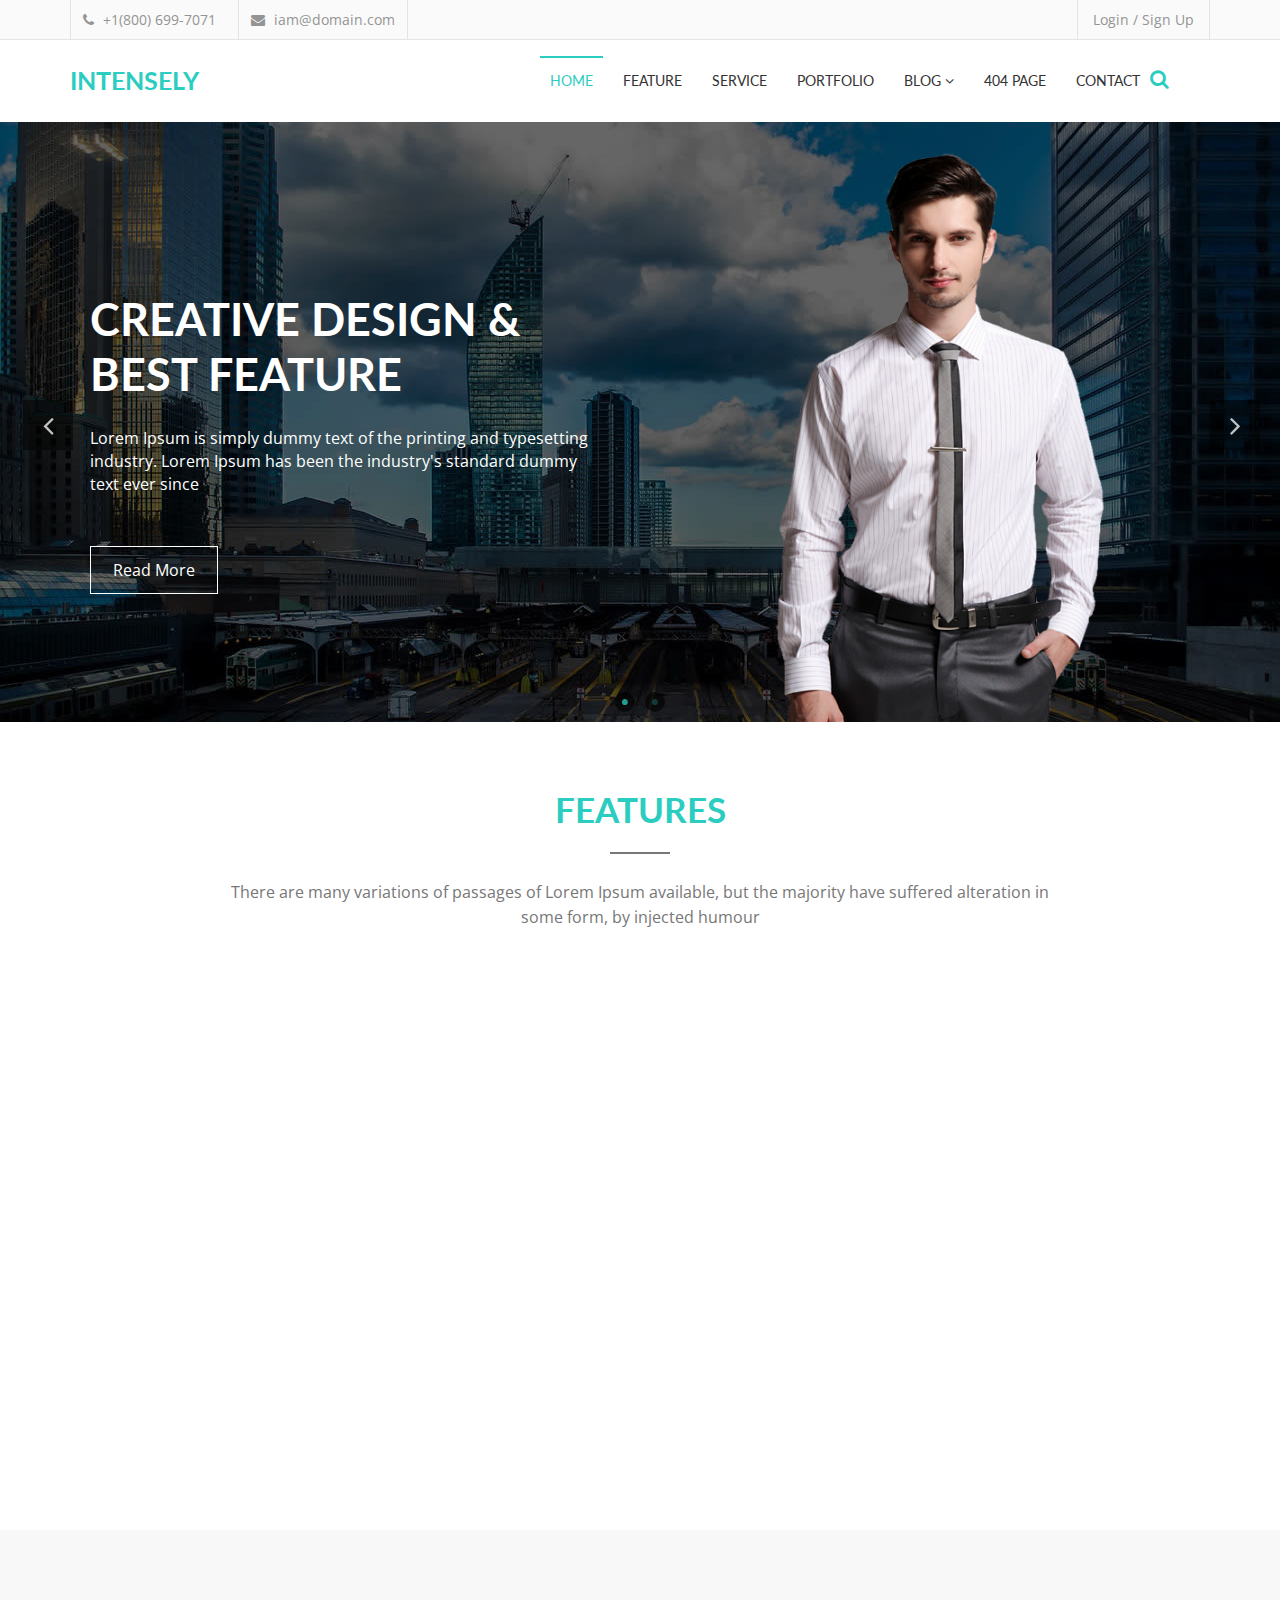
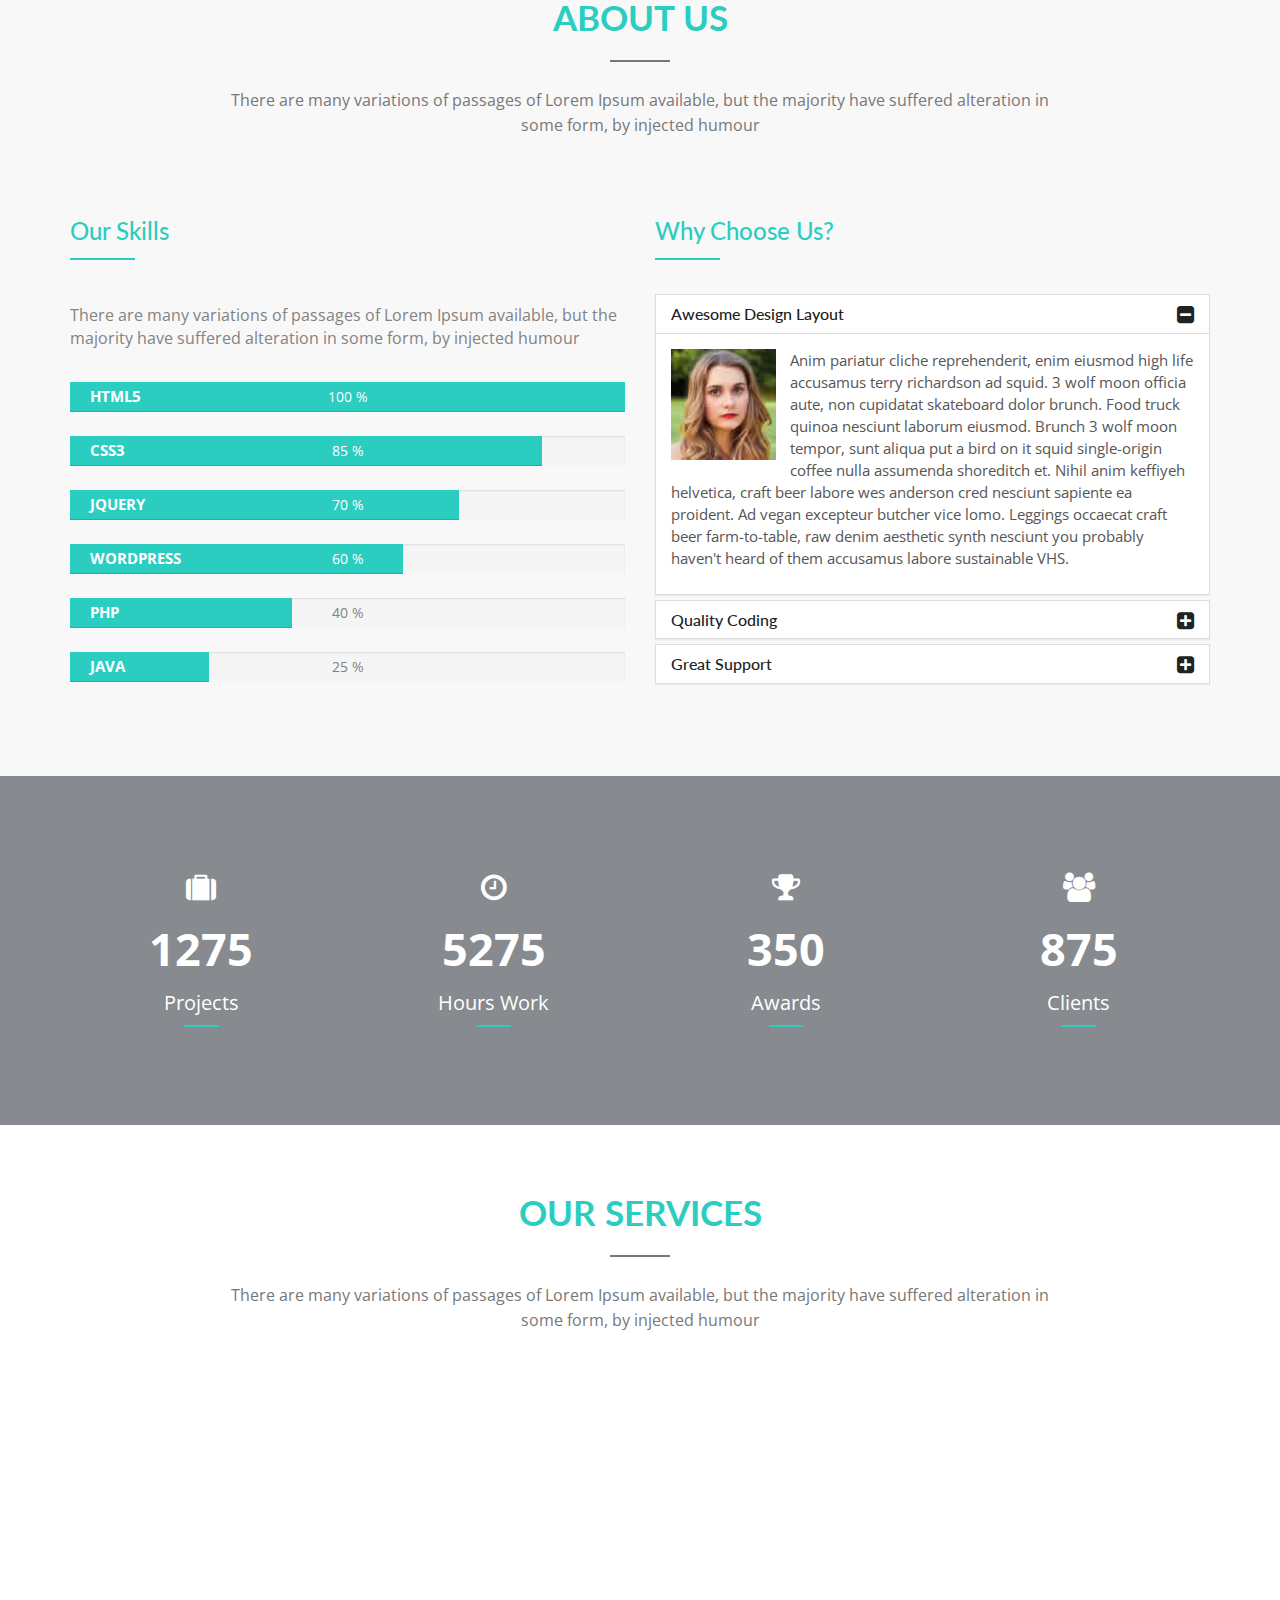
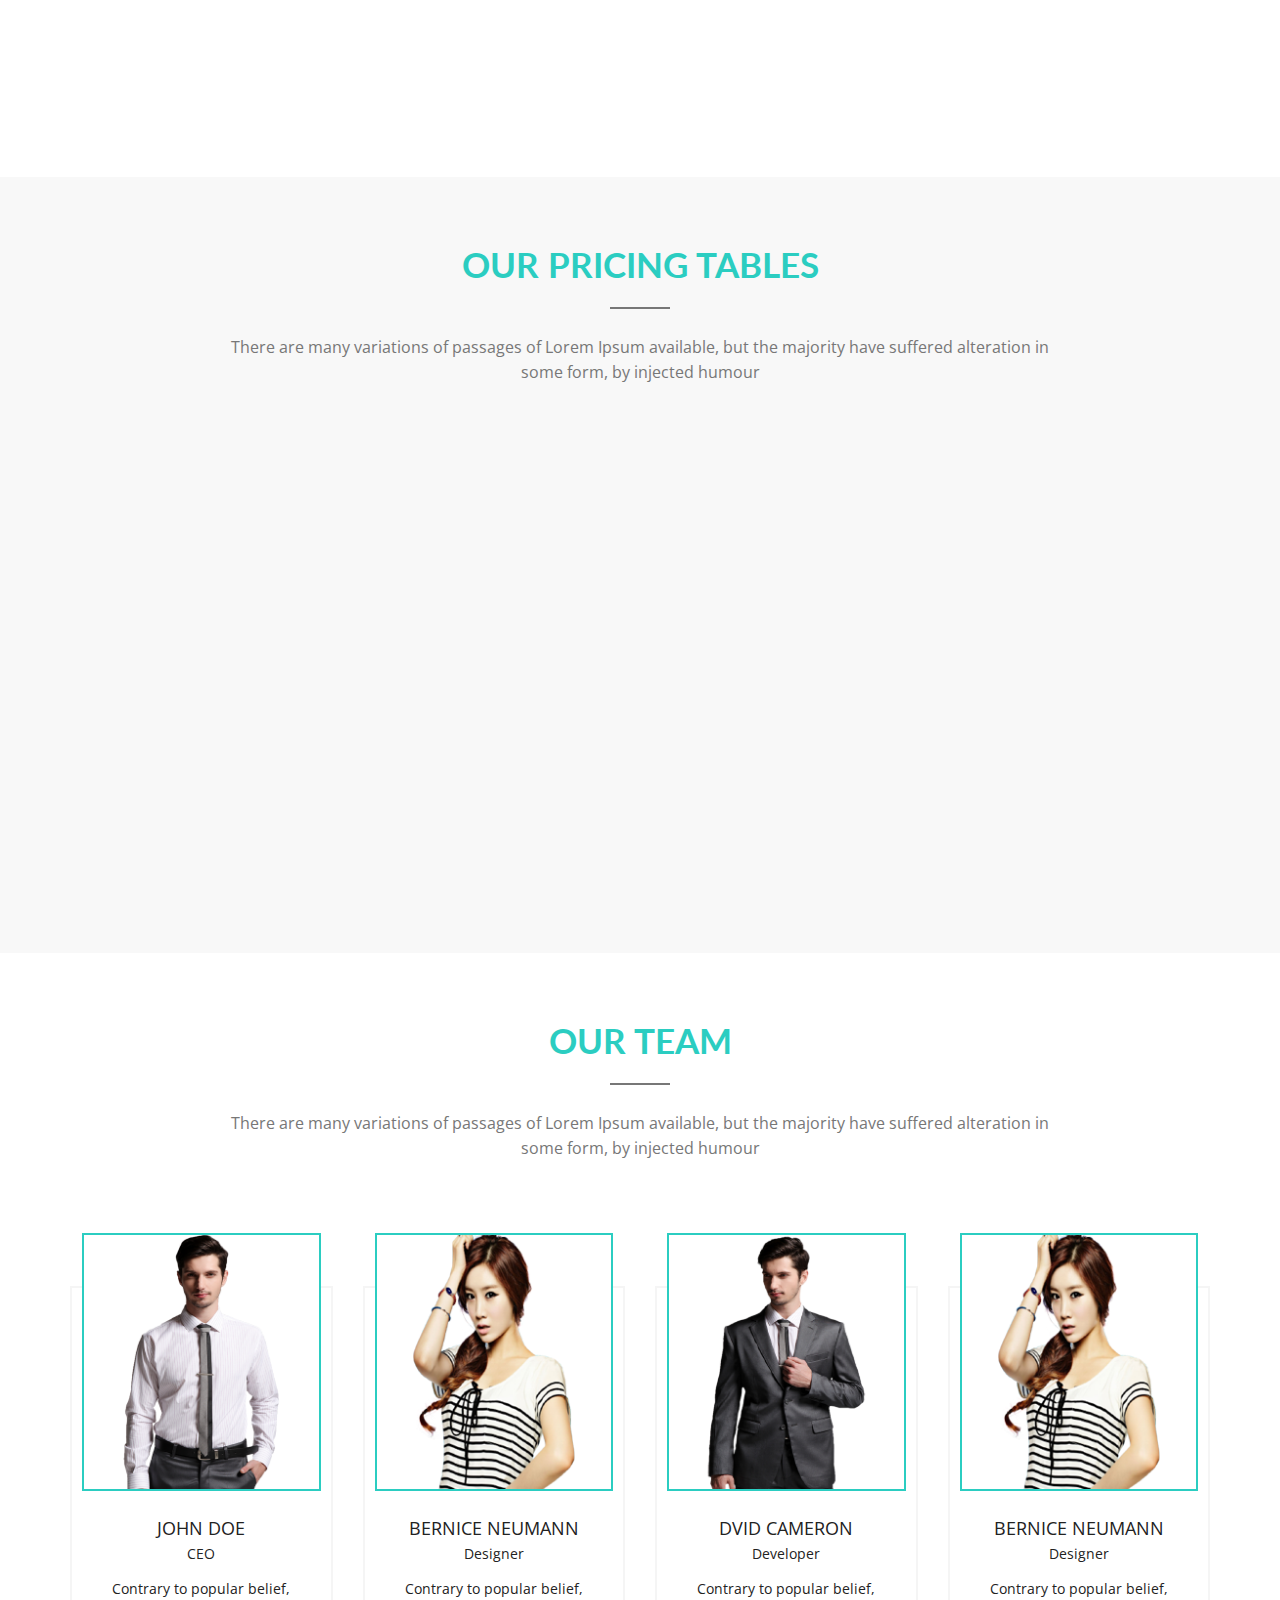
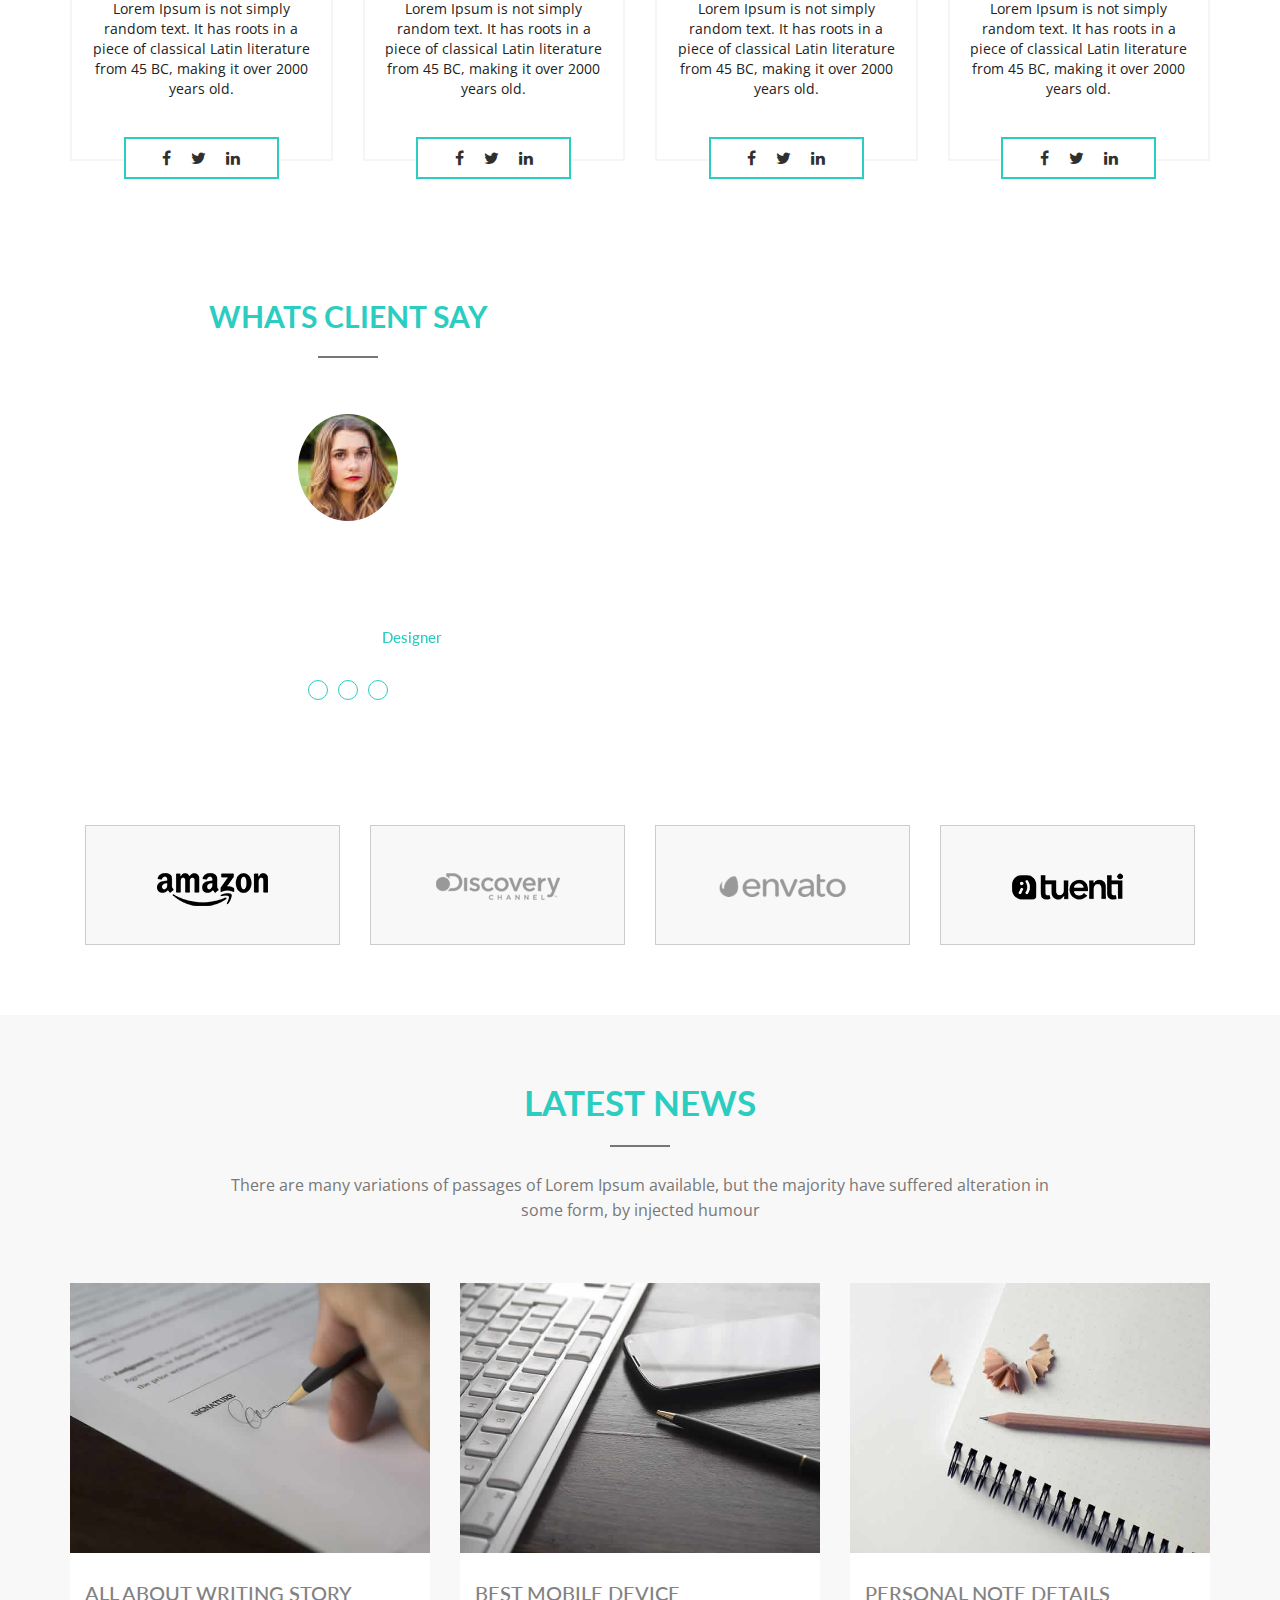
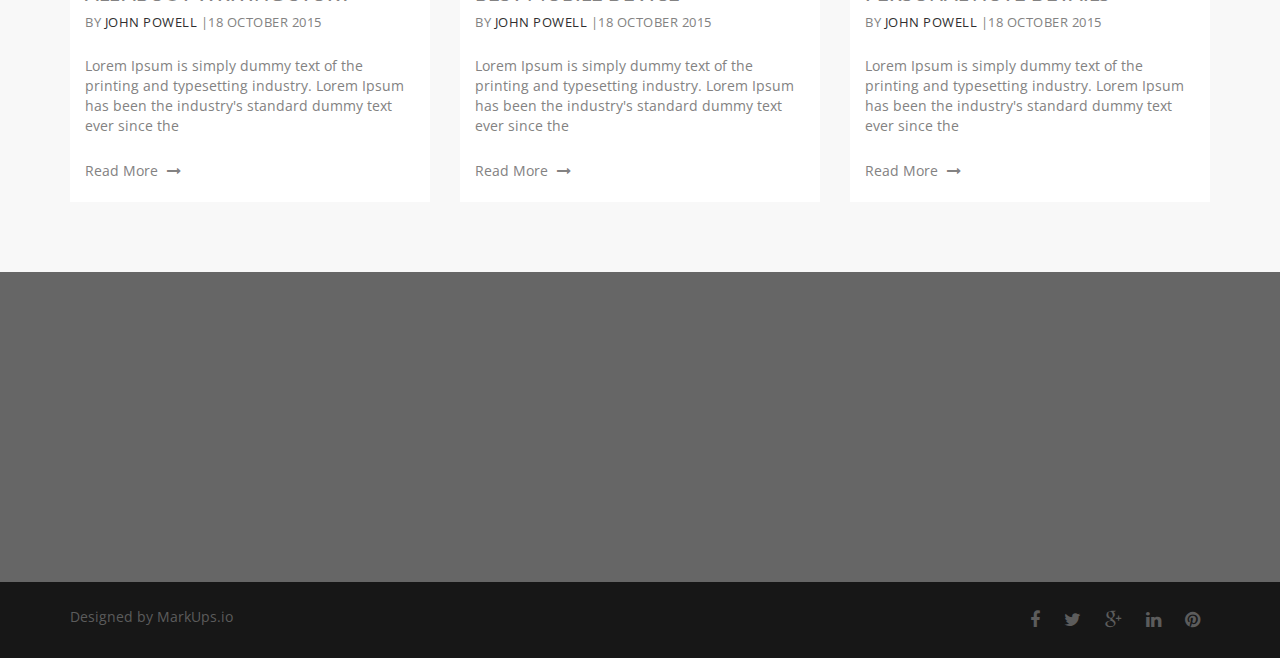
==== index.html @ a1b6e89f "Add files via upload" ====
<!DOCTYPE html>
<html lang="en">
  <head>
    <meta charset="utf-8">
    <meta http-equiv="X-UA-Compatible" content="IE=edge">
    <meta name="viewport" content="width=device-width, initial-scale=1">
    <!-- The above 3 meta tags *must* come first in the head; any other head content must come *after* these tags -->
    <title>Intensely : Home</title>
    <!-- Favicon -->
    <link rel="shortcut icon" type="image/icon" href="assets/images/favicon.ico"/>
    <!-- Font Awesome -->
    <link href="assets/css/font-awesome.css" rel="stylesheet">
    <!-- Bootstrap -->
    <link href="assets/css/bootstrap.css" rel="stylesheet">    
    <!-- Slick slider -->
    <link rel="stylesheet" type="text/css" href="assets/css/slick.css"/> 
    <!-- Fancybox slider -->
    <link rel="stylesheet" href="assets/css/jquery.fancybox.css" type="text/css" media="screen" /> 
    <!-- Animate css -->
    <link rel="stylesheet" type="text/css" href="assets/css/animate.css"/> 
    <!-- Progress bar  -->
    <link rel="stylesheet" type="text/css" href="assets/css/bootstrap-progressbar-3.3.4.css"/> 
     <!-- Theme color -->
    <link id="switcher" href="assets/css/theme-color/default-theme.css" rel="stylesheet">

    <!-- Main Style -->
    <link href="style.css" rel="stylesheet">

    <!-- Fonts -->

    <!-- Open Sans for body font -->
    <link href='https://fonts.googleapis.com/css?family=Open+Sans' rel='stylesheet' type='text/css'>
    <!-- Lato for Title -->
    <link href='https://fonts.googleapis.com/css?family=Lato' rel='stylesheet' type='text/css'>    
    
    <!-- HTML5 shim and Respond.js for IE8 support of HTML5 elements and media queries -->
    <!-- WARNING: Respond.js doesn't work if you view the page via file:// -->
    <!--[if lt IE 9]>
      <script src="https://oss.maxcdn.com/html5shiv/3.7.2/html5shiv.min.js"></script>
      <script src="https://oss.maxcdn.com/respond/1.4.2/respond.min.js"></script>
    <![endif]-->
  </head>
  <body>
  
  <!-- BEGAIN PRELOADER -->
  <div id="preloader">
    <div id="status">&nbsp;</div>
  </div>
  <!-- END PRELOADER -->

  <!-- SCROLL TOP BUTTON -->
  <a class="scrollToTop" href="#"><i class="fa fa-angle-up"></i></a>
  <!-- END SCROLL TOP BUTTON -->

  <!-- Start header -->
  <header id="header">
    <!-- header top search -->
    <div class="header-top">
      <div class="container">
        <form action="">
          <div id="search">
          <input type="text" placeholder="Type your search keyword here and hit Enter..." name="s" id="m_search" style="display: inline-block;">
          <button type="submit">
            <i class="fa fa-search"></i>
          </button>
        </div>
        </form>
      </div>
    </div>
    <!-- header bottom -->
    <div class="header-bottom">
      <div class="container">
        <div class="row">
          <div class="col-md-6 col-sm-6 col-xs-6">
            <div class="header-contact">
              <ul>
                <li>
                  <div class="phone">
                    <i class="fa fa-phone"></i>
                    +1(800) 699-7071
                  </div>
                </li>
                <li>
                  <div class="mail">
                    <i class="fa fa-envelope"></i>
                    iam@domain.com
                  </div>
                </li>
              </ul>
            </div>
          </div>
          <div class="col-md-6 col-sm-6 col-xs-6">
            <div class="header-login">
              <a class="login modal-form" data-target="#login-form" data-toggle="modal" href="#">Login / Sign Up</a>
            </div>
          </div>
        </div>
      </div>
    </div>
  </header>
  <!-- End header -->
  
  <!-- Start login modal window -->
  <div aria-hidden="false" role="dialog" tabindex="-1" id="login-form" class="modal leread-modal fade in">
    <div class="modal-dialog">
      <!-- Start login section -->
      <div id="login-content" class="modal-content">
        <div class="modal-header">
          <button aria-label="Close" data-dismiss="modal" class="close" type="button"><span aria-hidden="true">×</span></button>
          <h4 class="modal-title"><i class="fa fa-unlock-alt"></i>Login</h4>
        </div>
        <div class="modal-body">
          <form>
            <div class="form-group">
              <input type="text" placeholder="User name" class="form-control">
            </div>
            <div class="form-group">
              <input type="password" placeholder="Password" class="form-control">
            </div>
             <div class="loginbox">
              <label><input type="checkbox"><span>Remember me</span></label>
              <button class="btn signin-btn" type="button">SIGN IN</button>
            </div>                    
          </form>
        </div>
        <div class="modal-footer footer-box">
          <a href="#">Forgot password ?</a>
          <span>No account ? <a id="signup-btn" href="#">Sign Up.</a></span>            
        </div>
      </div>
      <!-- Start signup section -->
      <div id="signup-content" class="modal-content">
        <div class="modal-header">
          <button aria-label="Close" data-dismiss="modal" class="close" type="button"><span aria-hidden="true">×</span></button>
          <h4 class="modal-title"><i class="fa fa-lock"></i>Sign Up</h4>
        </div>
        <div class="modal-body">
          <form>
            <div class="form-group">
              <input placeholder="Name" class="form-control">
            </div>
            <div class="form-group">
              <input placeholder="Username" class="form-control">
            </div>
            <div class="form-group">
              <input placeholder="Email" class="form-control">
            </div>
            <div class="form-group">
              <input type="password" placeholder="Password" class="form-control">
            </div>
            <div class="signupbox">
              <span>Already got account? <a id="login-btn" href="#">Sign In.</a></span>
            </div>
            <div class="loginbox">
              <label><input type="checkbox"><span>Remember me</span><i class="fa"></i></label>
              <button class="btn signin-btn" type="button">SIGN UP</button>
            </div>
          </form>
        </div>
      </div>
    </div>
  </div>
  <!-- End login modal window -->

  <!-- BEGIN MENU -->
  <section id="menu-area">      
    <nav class="navbar navbar-default" role="navigation">  
      <div class="container">
        <div class="navbar-header">
          <!-- FOR MOBILE VIEW COLLAPSED BUTTON -->
          <button type="button" class="navbar-toggle collapsed" data-toggle="collapse" data-target="#navbar" aria-expanded="false" aria-controls="navbar">
            <span class="sr-only">Toggle navigation</span>
            <span class="icon-bar"></span>
            <span class="icon-bar"></span>
            <span class="icon-bar"></span>
          </button>
          <!-- LOGO -->              
          <!-- TEXT BASED LOGO -->
          <a class="navbar-brand" href="index.html">Intensely</a>              
          <!-- IMG BASED LOGO  -->
           <!-- <a class="navbar-brand" href="index.html"><img src="assets/images/logo.png" alt="logo"></a> -->
        </div>
        <div id="navbar" class="navbar-collapse collapse">
          <ul id="top-menu" class="nav navbar-nav navbar-right main-nav">
            <li class="active"><a href="index.html">Home</a></li>
            <li><a href="feature.html">Feature</a></li>
            <li><a href="service.html">Service</a></li>
            <li><a href="portfolio.html">Portfolio</a></li>
            <li class="dropdown">
              <a href="#" class="dropdown-toggle" data-toggle="dropdown">Blog <span class="fa fa-angle-down"></span></a>
              <ul class="dropdown-menu" role="menu">
                <li><a href="blog-archive.html">Blog Archive</a></li>                
                <li><a href="blog-single-with-left-sidebar.html">Blog Single with Left Sidebar</a></li>
                <li><a href="blog-single-with-right-sidebar.html">Blog Single with Right Sidebar</a></li>
                <li><a href="blog-single-with-out-sidebar.html">Blog Single with out Sidebar</a></li>           
              </ul>
            </li>
            <li><a href="404.html">404 Page</a></li>               
            <li><a href="contact.html">Contact</a></li>
          </ul>                     
        </div><!--/.nav-collapse -->
        <a href="#" id="search-icon">
          <i class="fa fa-search">            
          </i>
        </a>
      </div>     
    </nav>
  </section>
  <!-- END MENU --> 

  <!-- Start slider -->
  <section id="slider">
    <div class="main-slider">
      <div class="single-slide">
        <img src="assets/images/slider-1.jpg" alt="img">
        <div class="slide-content">
          <div class="container">
            <div class="row">
              <div class="col-md-6 col-sm-6">
                <div class="slide-article">
                  <h1 class="wow fadeInUp" data-wow-duration="0.5s" data-wow-delay="0.5s">Creative Design & Best Feature</h1>
                  <p class="wow fadeInUp" data-wow-duration="0.5s" data-wow-delay="0.75s">Lorem Ipsum is simply dummy text of the printing and typesetting industry. Lorem Ipsum has been the industry's standard dummy text ever since</p>
                  <a class="read-more-btn wow fadeInUp" data-wow-duration="1s" data-wow-delay="1s" href="#">Read More</a>
                </div>
              </div>
              <div class="col-md-6 col-sm-6">
                <div class="slider-img wow fadeInUp">
                  <img src="assets/images/person1.png" alt="business man">
                </div>
              </div>
            </div>
          </div>
        </div>
      </div>
      <div class="single-slide">
        <img src="assets/images/slider-3.jpg" alt="img">
        <div class="slide-content">
          <div class="container">
            <div class="row">
              <div class="col-md-6 col-sm-6">
                <div class="slide-article">
                  <h1 class="wow fadeInUp" data-wow-duration="0.5s" data-wow-delay="0.5s">We are Best Team & Support you always</h1>
                  <p class="wow fadeInUp" data-wow-duration="0.5s" data-wow-delay="0.75s">Lorem Ipsum is simply dummy text of the printing and typesetting industry. Lorem Ipsum has been the industry's standard dummy text ever since</p>
                  <a class="read-more-btn wow fadeInUp" data-wow-duration="1s" data-wow-delay="1s" href="#">Read More</a>
                </div>
              </div>
              <div class="col-md-6 col-sm-6">
                <div class="slider-img wow fadeInUp">
                  <img src="assets/images/person2.png" alt="business man">
                </div>
              </div>
            </div>
          </div>
        </div>
      </div>          
    </div>
  </section>
  <!-- End slider -->

  <!-- Start Feature -->
  <section id="feature">
    <div class="container">
      <div class="row">
        <div class="col-md-12">
          <div class="title-area">
            <h2 class="title">Features</h2>
            <span class="line"></span>
            <p>There are many variations of passages of Lorem Ipsum available, but the majority have suffered alteration in some form, by injected humour</p>
          </div>
        </div>
        <div class="col-md-12">
          <div class="feature-content">
            <div class="row">
              <div class="col-md-4 col-sm-6">
                <div class="single-feature wow zoomIn">
                  <i class="fa fa-leaf feature-icon"></i>
                  <h4 class="feat-title">Creative Design</h4>
                  <p>There are many variations of passages of Lorem Ipsum available, but the majority have suffered alteration in some form, by injected humour, or randomised words which don't look even slightly believable.</p>
                </div>
              </div>
              <div class="col-md-4 col-sm-6">
                <div class="single-feature wow zoomIn">
                  <i class="fa fa-mobile feature-icon"></i>
                  <h4 class="feat-title">Responsive Layouts</h4>
                  <p>There are many variations of passages of Lorem Ipsum available, but the majority have suffered alteration in some form, by injected humour, or randomised words which don't look even slightly believable.</p>
                </div>
              </div>
              <div class="col-md-4 col-sm-6">
                <div class="single-feature wow zoomIn">
                  <i class="fa fa-thumbs-o-up feature-icon"></i>
                  <h4 class="feat-title">Great Features</h4>
                  <p>There are many variations of passages of Lorem Ipsum available, but the majority have suffered alteration in some form, by injected humour, or randomised words which don't look even slightly believable.</p>
                </div>
              </div>
              <div class="col-md-4 col-sm-6">
                <div class="single-feature wow zoomIn">
                  <i class="fa fa-gears feature-icon"></i>
                  <h4 class="feat-title">Multiple Options</h4>
                  <p>There are many variations of passages of Lorem Ipsum available, but the majority have suffered alteration in some form, by injected humour, or randomised words which don't look even slightly believable.</p>
                </div>
              </div>
              <div class="col-md-4 col-sm-6">
                <div class="single-feature wow zoomIn">
                  <i class="fa fa-code feature-icon"></i>
                  <h4 class="feat-title">Quality Code</h4>
                  <p>There are many variations of passages of Lorem Ipsum available, but the majority have suffered alteration in some form, by injected humour, or randomised words which don't look even slightly believable.</p>
                </div>
              </div>
              <div class="col-md-4 col-sm-6">
                <div class="single-feature wow zoomIn">
                  <i class="fa fa-smile-o feature-icon"></i>
                  <h4 class="feat-title">Awesome Support</h4>
                  <p>There are many variations of passages of Lorem Ipsum available, but the majority have suffered alteration in some form, by injected humour, or randomised words which don't look even slightly believable.</p>
                </div>
              </div>
            </div>
          </div>
        </div>
      </div>
    </div>
  </section>
  <!-- End Feature -->

  <!-- Start about  -->
  <section id="about">
    <div class="container">
      <div class="row">
        <div class="col-md-12">
          <div class="title-area">
            <h2 class="title">About us</h2>
            <span class="line"></span>
            <p>There are many variations of passages of Lorem Ipsum available, but the majority have suffered alteration in some form, by injected humour</p>
          </div>
        </div>
        <div class="col-md-12">
          <div class="about-content">
            <div class="row">
              <div class="col-md-6">
                <div class="our-skill">
                  <h3>Our Skills</h3>                  
                  <div class="our-skill-content">
                  <p>There are many variations of passages of Lorem Ipsum available, but the majority have suffered alteration in some form, by injected humour</p>
                    <div class="progress">
                      <div class="progress-bar six-sec-ease-in-out" role="progressbar" data-transitiongoal="100">
                        <span class="progress-title">Html5</span>
                      </div>
                  </div>
                  <div class="progress">
                      <div class="progress-bar six-sec-ease-in-out" role="progressbar" data-transitiongoal="85">
                        <span class="progress-title">Css3</span>
                      </div>
                  </div>
                  <div class="progress">
                      <div class="progress-bar six-sec-ease-in-out" role="progressbar" data-transitiongoal="70">
                        <span class="progress-title">JQuery</span>
                      </div>
                  </div>
                  <div class="progress">
                      <div class="progress-bar six-sec-ease-in-out" role="progressbar" data-transitiongoal="60">
                        <span class="progress-title">wordPress</span>
                      </div>
                  </div>
                  <div class="progress">
                      <div class="progress-bar six-sec-ease-in-out" role="progressbar" data-transitiongoal="40">
                        <span class="progress-title">Php</span>
                      </div>
                  </div>
                   <div class="progress">
                      <div class="progress-bar six-sec-ease-in-out" role="progressbar" data-transitiongoal="25">
                        <span class="progress-title">Java</span>
                      </div>
                  </div>
                  </div>                  
                </div>
              </div>
              <div class="col-md-6">
                <div class="why-choose-us">
                  <h3>Why Choose Us?</h3>
                  <div class="panel-group why-choose-group" id="accordion">
                    <div class="panel panel-default">
                      <div class="panel-heading">
                        <h4 class="panel-title">
                          <a data-toggle="collapse" data-parent="#accordion" href="#collapseOne">
                            Awesome Design Layout <span class="fa fa-minus-square"></span>
                          </a>
                        </h4>
                      </div>
                      <div id="collapseOne" class="panel-collapse collapse in">
                        <div class="panel-body">
                        <img class="why-choose-img" src="assets/images/testi1.jpg" alt="img">
                         <p> Anim pariatur cliche reprehenderit, enim eiusmod high life accusamus terry richardson ad squid. 3 wolf moon officia aute, non cupidatat skateboard dolor brunch. Food truck quinoa nesciunt laborum eiusmod. Brunch 3 wolf moon tempor, sunt aliqua put a bird on it squid single-origin coffee nulla assumenda shoreditch et. Nihil anim keffiyeh helvetica, craft beer labore wes anderson cred nesciunt sapiente ea proident. Ad vegan excepteur butcher vice lomo. Leggings occaecat craft beer farm-to-table, raw denim aesthetic synth nesciunt you probably haven't heard of them accusamus labore sustainable VHS.</p>
                        </div>
                      </div>
                    </div>
                    <div class="panel panel-default ">
                      <div class="panel-heading">
                        <h4 class="panel-title">
                          <a data-toggle="collapse" data-parent="#accordion" href="#collapseTwo">
                            Quality Coding <span class="fa fa-plus-square"></span>
                          </a>
                        </h4>
                      </div>
                      <div id="collapseTwo" class="panel-collapse collapse">
                        <div class="panel-body">
                         <p>Anim pariatur cliche reprehenderit, enim eiusmod high life accusamus terry richardson ad squid. 3 wolf moon officia aute, non cupidatat skateboard dolor brunch. Food truck quinoa nesciunt laborum eiusmod. Brunch 3 wolf moon tempor, sunt aliqua put a bird on it squid single-origin coffee nulla assumenda shoreditch et. Nihil anim keffiyeh helvetica, craft beer labore wes anderson cred nesciunt sapiente ea proident. Ad vegan excepteur butcher vice lomo. Leggings occaecat craft beer farm-to-table, raw denim aesthetic synth nesciunt you probably haven't heard of them accusamus labore sustainable VHS.</p>
                        </div>
                      </div>
                    </div>
                    <div class="panel panel-default">
                      <div class="panel-heading">
                        <h4 class="panel-title">
                          <a data-toggle="collapse" data-parent="#accordion" href="#collapseThree">
                            Great Support <span class="fa fa-plus-square"></span>
                          </a>
                        </h4>
                      </div>
                      <div id="collapseThree" class="panel-collapse collapse">
                        <div class="panel-body">
                          <p>Anim pariatur cliche reprehenderit, enim eiusmod high life accusamus terry richardson ad squid. 3 wolf moon officia aute, non cupidatat skateboard dolor brunch. Food truck quinoa nesciunt laborum eiusmod. Brunch 3 wolf moon tempor, sunt aliqua put a bird on it squid single-origin coffee nulla assumenda shoreditch et. Nihil anim keffiyeh helvetica, craft beer labore wes anderson cred nesciunt sapiente ea proident. Ad vegan excepteur butcher vice lomo. Leggings occaecat craft beer farm-to-table, raw denim aesthetic synth nesciunt you probably haven't heard of them accusamus labore sustainable VHS.</p>
                        </div>
                      </div>
                    </div>
                  </div>
                </div>
              </div>              
            </div>
          </div>
        </div>
      </div>
    </div>
  </section>
  <!-- end about -->

  <!-- Start counter -->
  <section id="counter">
    <div class="counter-overlay">
      <div class="container">
        <div class="row">
          <div class="col-md-12">
            <div class="counter-area">
              <div class="row">
                <!-- Start single counter -->
                <div class="col-md-3 col-sm-6">
                  <div class="single-counter">
                    <div class="counter-icon">
                      <i class="fa fa-suitcase"></i>
                    </div>
                    <div class="counter-no counter">
                      1275
                    </div>
                    <div class="counter-label">
                      Projects
                    </div>
                  </div>
                </div>
                <!-- End single counter -->
                <!-- Start single counter -->
                <div class="col-md-3 col-sm-6">
                  <div class="single-counter">
                    <div class="counter-icon">
                      <i class="fa fa-clock-o"></i>
                    </div>
                    <div class="counter-no counter">
                      5275
                    </div>
                    <div class="counter-label">
                      Hours Work
                    </div>
                  </div>
                </div>
                <!-- End single counter -->
                <!-- Start single counter -->
                <div class="col-md-3 col-sm-6">
                 <div class="single-counter">
                    <div class="counter-icon">
                      <i class="fa fa-trophy"></i>
                    </div>
                    <div class="counter-no counter">
                      350
                    </div>
                    <div class="counter-label">
                      Awards
                    </div>
                  </div>
                </div>
                <!-- End single counter -->
                <!-- Start single counter -->
                <div class="col-md-3 col-sm-6">
                  <div class="single-counter">
                    <div class="counter-icon">
                      <i class="fa fa-users"></i>
                    </div>
                    <div class="counter-no counter">
                      875
                    </div>
                    <div class="counter-label">
                      Clients
                    </div>
                  </div>
                </div>
                <!-- End single counter -->
              </div>
            </div>
          </div>
        </div>
      </div>
    </div>
  </section>
  <!-- End counter -->


  <!-- Start Service -->
  <section id="service">
    <div class="container">
      <div class="row">
        <div class="col-md-12">
          <div class="title-area">
            <h2 class="title">Our Services</h2>
            <span class="line"></span>
            <p>There are many variations of passages of Lorem Ipsum available, but the majority have suffered alteration in some form, by injected humour</p>
          </div>
        </div>
        <div class="col-md-12">
          <div class="service-content">
            <div class="row">
              <!-- Start single service -->
              <div class="col-md-4 col-sm-6">
                <div class="single-service wow zoomIn">
                  <i class="fa fa-desktop service-icon"></i>
                  <h4 class="service-title">Web Development</h4>
                  <p>There are many variations of passages of Lorem Ipsum available, but the majority have suffered alteration in some form.</p>
                </div>
              </div>
              <!-- End single service -->
              <!-- Start single service -->
              <div class="col-md-4 col-sm-6">
                <div class="single-service wow zoomIn">
                  <i class="fa fa-paw service-icon"></i>
                  <h4 class="service-title">Digital Design</h4>
                  <p>There are many variations of passages of Lorem Ipsum available, but the majority have suffered alteration in some form.</p>
                </div>
              </div>
              <!-- End single service -->
              <!-- Start single service -->
              <div class="col-md-4 col-sm-6">
                <div class="single-service wow zoomIn">
                  <i class="fa fa-magic service-icon"></i>
                  <h4 class="service-title">Marketing</h4>
                  <p>There are many variations of passages of Lorem Ipsum available, but the majority have suffered alteration in some form.</p>
                </div>
              </div>
              <!-- End single service -->
              <!-- Start single service -->
              <div class="col-md-4 col-sm-6">
                <div class="single-service wow zoomIn">
                  <i class="fa fa-shopping-cart service-icon"></i>
                  <h4 class="service-title">E-commerce</h4>
                  <p>There are many variations of passages of Lorem Ipsum available, but the majority have suffered alteration in some form.</p>
                </div>
              </div>
              <!-- End single service -->
              <!-- Start single service -->
              <div class="col-md-4 col-sm-6">
                <div class="single-service wow zoomIn">
                  <i class="fa fa-mobile service-icon"></i>
                  <h4 class="service-title">App Development</h4>
                  <p>There are many variations of passages of Lorem Ipsum available, but the majority have suffered alteration in some form.</p>
                </div>
              </div>
              <!-- End single service -->
              <!-- Start single service -->
              <div class="col-md-4 col-sm-6">
                <div class="single-service wow zoomIn">
                  <i class="fa fa-rocket service-icon"></i>
                  <h4 class="service-title">S.E.O</h4>
                  <p>There are many variations of passages of Lorem Ipsum available, but the majority have suffered alteration in some form.</p>
                </div>
              </div>
              <!-- End single service -->
            </div>
          </div>
        </div>
      </div>
    </div>
  </section>
  <!-- End Service -->

  <!-- Start Pricing table -->
  <section id="pricing-table">
    <div class="container">
      <div class="row">
        <div class="col-md-12">
          <div class="title-area">
            <h2 class="title">Our Pricing Tables</h2>
            <span class="line"></span>
            <p>There are many variations of passages of Lorem Ipsum available, but the majority have suffered alteration in some form, by injected humour</p>
          </div>
        </div>
        <div class="col-md-12">
          <div class="pricing-table-content">
            <div class="row">
              <div class="col-md-3 col-sm-6 col-xs-12">
                <div class="single-table-price wow fadeInUp" data-wow-duration="0.5s" data-wow-delay="0.5s">
                  <div class="price-header">
                    <span class="price-title">Basic</span>
                    <div class="price">
                      <sup class="price-up">$</sup>
                      25
                      <span class="price-down">/mo</span>
                    </div>
                  </div>
                  <div class="price-article">
                    <ul>
                      <li>2GB Space</li>
                      <li>10GB Bandwidth</li>
                      <li>Free Domain</li>
                      <li>Free Email</li>
                      <li>Unlimited Support</li>
                    </ul>
                  </div>
                  <div class="price-footer">
                    <a class="purchase-btn" href="#">Purchase</a>
                  </div>
                </div>
              </div>
              <div class="col-md-3 col-sm-6 col-xs-12">
                <div class="single-table-price wow fadeInUp" data-wow-duration="0.75s" data-wow-delay="0.75s">
                  <div class="price-header">
                    <span class="price-title">Advanced</span>
                    <div class="price">
                      <sup class="price-up">$</sup>
                      50
                      <span class="price-down">/mo</span>
                    </div>
                  </div>
                  <div class="price-article">
                    <ul>
                      <li>2GB Space</li>
                      <li>10GB Bandwidth</li>
                      <li>Free Domain</li>
                      <li>Free Email</li>
                      <li>Unlimited Support</li>
                    </ul>
                  </div>
                  <div class="price-footer">
                    <a class="purchase-btn" href="#">Purchase</a>
                  </div>
                </div>
              </div>
              <div class="col-md-3 col-sm-6 col-xs-12">
                <div class="single-table-price featured-price wow fadeInUp" data-wow-duration="1s" data-wow-delay="1s">
                  <div class="price-header">
                    <span class="price-title">Professional</span>
                    <div class="price">
                      <sup class="price-up">$</sup>
                      100
                      <span class="price-down">/mo</span>
                    </div>
                  </div>
                  <div class="price-article">
                    <ul>
                      <li>2GB Space</li>
                      <li>10GB Bandwidth</li>
                      <li>Free Domain</li>
                      <li>Free Email</li>
                      <li>Unlimited Support</li>
                    </ul>
                  </div>
                  <div class="price-footer">
                    <a class="purchase-btn" href="#">Purchase</a>
                  </div>
                </div>
              </div>
              <div class="col-md-3 col-sm-6 col-xs-12">
                <div class="single-table-price wow fadeInUp" data-wow-duration="1.15s" data-wow-delay="1.15s">
                  <div class="price-header">
                    <span class="price-title">Exclusive</span>
                    <div class="price">
                      <sup class="price-up">$</sup>
                      125
                      <span class="price-down">/mo</span>
                    </div>
                  </div>
                  <div class="price-article">
                    <ul>
                      <li>2GB Space</li>
                      <li>10GB Bandwidth</li>
                      <li>Free Domain</li>
                      <li>Free Email</li>
                      <li>Unlimited Support</li>
                    </ul>
                  </div>
                  <div class="price-footer">
                    <a class="purchase-btn" href="#">Purchase</a>
                  </div>
                </div>
              </div>
            </div>
          </div>
        </div>
      </div>
    </div>
  </section>
  <!-- End Pricing table -->  

  <!-- Start Pricing table -->
  <section id="our-team">
    <div class="container">
      <div class="row">
        <div class="col-md-12">
          <div class="title-area">
            <h2 class="title">Our Team</h2>
            <span class="line"></span>
            <p>There are many variations of passages of Lorem Ipsum available, but the majority have suffered alteration in some form, by injected humour</p>
          </div>
        </div>
        <div class="col-md-12">
          <div class="our-team-content">
            <div class="row">
              <!-- Start single team member -->
              <div class="col-md-3 col-sm-6 col-xs-12">
                <div class="single-team-member">
                 <div class="team-member-img">
                   <img src="assets/images/team-member-2.png" alt="team member img">
                 </div>
                 <div class="team-member-name">
                   <p>John Doe</p>
                   <span>CEO</span>
                 </div>
                 <p>Contrary to popular belief, Lorem Ipsum is not simply random text. It has roots in a piece of classical Latin literature from 45 BC, making it over 2000 years old.</p>
                 <div class="team-member-link">
                   <a href="#"><i class="fa fa-facebook"></i></a>
                   <a href="#"><i class="fa fa-twitter"></i></a>
                   <a href="#"><i class="fa fa-linkedin"></i></a>
                 </div>
                </div>
              </div>
              <!-- Start single team member -->
              <!-- Start single team member -->
              <div class="col-md-3 col-sm-6 col-xs-12">
                <div class="single-team-member">
                 <div class="team-member-img">
                   <img src="assets/images/team-member-1.png" alt="team member img">
                 </div>
                 <div class="team-member-name">
                   <p>Bernice Neumann</p>
                   <span>Designer</span>
                 </div>
                 <p>Contrary to popular belief, Lorem Ipsum is not simply random text. It has roots in a piece of classical Latin literature from 45 BC, making it over 2000 years old.</p>
                 <div class="team-member-link">
                   <a href="#"><i class="fa fa-facebook"></i></a>
                   <a href="#"><i class="fa fa-twitter"></i></a>
                   <a href="#"><i class="fa fa-linkedin"></i></a>
                 </div>
                </div>
              </div>
              <!-- Start single team member -->
              <!-- Start single team member -->
              <div class="col-md-3 col-sm-6 col-xs-12">
                <div class="single-team-member">
                 <div class="team-member-img">
                   <img src="assets/images/team-member-3.png" alt="team member img">
                 </div>
                 <div class="team-member-name">
                   <p>Dvid Cameron</p>
                   <span>Developer</span>
                 </div>
                 <p>Contrary to popular belief, Lorem Ipsum is not simply random text. It has roots in a piece of classical Latin literature from 45 BC, making it over 2000 years old.</p>
                 <div class="team-member-link">
                   <a href="#"><i class="fa fa-facebook"></i></a>
                   <a href="#"><i class="fa fa-twitter"></i></a>
                   <a href="#"><i class="fa fa-linkedin"></i></a>
                 </div>
                </div>
              </div>
              <!-- Start single team member -->
              <!-- Start single team member -->
              <div class="col-md-3 col-sm-6 col-xs-12">
                <div class="single-team-member">
                 <div class="team-member-img">
                   <img src="assets/images/team-member-1.png" alt="team member img">
                 </div>
                 <div class="team-member-name">
                   <p>Bernice Neumann</p>
                   <span>Designer</span>
                 </div>
                 <p>Contrary to popular belief, Lorem Ipsum is not simply random text. It has roots in a piece of classical Latin literature from 45 BC, making it over 2000 years old.</p>
                 <div class="team-member-link">
                   <a href="#"><i class="fa fa-facebook"></i></a>
                   <a href="#"><i class="fa fa-twitter"></i></a>
                   <a href="#"><i class="fa fa-linkedin"></i></a>
                 </div>
                </div>
              </div>
              <!-- Start single team member -->
            </div>
          </div>
        </div>
      </div>
    </div>
  </section>
  <!-- End Pricing table -->
  
  <!-- Start Testimonial section -->
  <section id="testimonial">
    <div class="container">
      <div class="row">
        <div class="col-md-6">
          <div class="row">
            <div class="col-md-12">
              <div class="title-area">
                <h2 class="title">Whats Client Say</h2>
                <span class="line"></span>           
              </div>
            </div>
            <div class="col-md-12">
              <!-- Start testimonial slider -->
              <div class="testimonial-slider">
                <!-- Start single slider -->
                <div class="single-slider">
                  <div class="testimonial-img">
                    <img src="assets/images/testi1.jpg" alt="testimonial image">
                  </div>
                  <div class="testimonial-content">
                    <p>There are many variations of passages of Lorem Ipsum available, but the majority have suffered alteration in some form, by injected humour, or randomised words which don't look even slightly believable.</p>
                    <h6>Bernice Neumann, <span>Designer</span></h6>
                  </div>
                </div>
                <!-- Start single slider -->
                <div class="single-slider">
                  <div class="testimonial-img">
                    <img src="assets/images/testi3.jpg" alt="testimonial image">
                  </div>
                  <div class="testimonial-content">
                    <p>There are many variations of passages of Lorem Ipsum available, but the majority have suffered alteration in some form, by injected humour, or randomised words which don't look even slightly believable.</p>
                    <h6>John Dow, <span>CEO</span></h6>
                  </div>
                </div>
                <!-- Start single slider -->
                <div class="single-slider">
                  <div class="testimonial-img">
                    <img src="assets/images/testi2.jpg" alt="testimonial image">
                  </div>
                  <div class="testimonial-content">
                    <p>There are many variations of passages of Lorem Ipsum available, but the majority have suffered alteration in some form, by injected humour, or randomised words which don't look even slightly believable.</p>
                    <h6>Michel, <span>Developer</span></h6>
                  </div>
                </div>
              </div>
            </div>
          </div>
        </div>
        <div class="col-md-6"></div>        
      </div>
    </div>
  </section>
  <!-- End Testimonial section -->

  <!-- Start Clients brand -->
  <section id="clients-brand">
    <div class="container">
      <div class="row">
        <div class="col-md-12">
          <div class="clients-brand-area">
            <ul class="clients-brand-slide">
              <li class="col-md-3">
                <div class="single-brand">
                  <img src="assets/images/amazon.png" alt="img">
                </div>
              </li>
              <li class="col-md-3">
                <div class="single-brand">
                  <img src="assets/images/discovery.png" alt="img">
                </div>
              </li>
              <li class="col-md-3">
                <div class="single-brand">
                  <img src="assets/images/envato.png" alt="img">
                </div>
              </li>
              <li class="col-md-3">
                <div class="single-brand">
                  <img src="assets/images/tuenti.png" alt="img">
                </div>
              </li>
               <li class="col-md-3">
                <div class="single-brand">
                  <img src="assets/images/amazon.png" alt="img">
                </div>
              </li>
              <li class="col-md-3">
                <div class="single-brand">
                  <img src="assets/images/discovery.png" alt="img">
                </div>
              </li>
              <li class="col-md-3">
                <div class="single-brand">
                  <img src="assets/images/envato.png" alt="img">
                </div>
              </li>
              <li class="col-md-3">
                <div class="single-brand">
                  <img src="assets/images/tuenti.png" alt="img">
                </div>
              </li>
            </ul>
          </div>
        </div>
      </div>
    </div>
  </section>
  <!-- End Clients brand -->

  <!-- Start latest news -->
  <section id="latest-news">
    <div class="container">
      <div class="row">
        <div class="col-md-12">
          <div class="title-area">
            <h2 class="title">Latest News</h2>
            <span class="line"></span>
            <p>There are many variations of passages of Lorem Ipsum available, but the majority have suffered alteration in some form, by injected humour</p>
          </div>
        </div>
        <div class="col-md-12">
          <div class="latest-news-content">
            <div class="row">
              <!-- start single latest news -->
              <div class="col-md-4">
                <article class="blog-news-single">
                  <div class="blog-news-img">
                    <a href="blog-single-with-right-sidebar.html"><img src="assets/images/blog-img-1.jpg" alt="image"></a>
                  </div>
                  <div class="blog-news-title">
                    <h2><a href="blog-single-with-right-sidebar.html">All about writing story</a></h2>
                    <p>By <a class="blog-author" href="#">John Powell</a> <span class="blog-date">|18 October 2015</span></p>
                  </div>
                  <div class="blog-news-details">
                    <p>Lorem Ipsum is simply dummy text of the printing and typesetting industry. Lorem Ipsum has been the industry's standard dummy text ever since the</p>
                    <a class="blog-more-btn" href="blog-single-with-right-sidebar.html">Read More <i class="fa fa-long-arrow-right"></i></a>
                  </div>
                </article>
              </div>
              <!-- start single latest news -->
              <div class="col-md-4">
                <article class="blog-news-single">
                  <div class="blog-news-img">
                    <a href="blog-single-with-right-sidebar.html"><img src="assets/images/blog-img-2.jpg" alt="image"></a>
                  </div>
                  <div class="blog-news-title">
                    <h2><a href="blog-single-with-right-sidebar.html">Best Mobile Device</a></h2>
                    <p>By <a class="blog-author" href="#">John Powell</a> <span class="blog-date">|18 October 2015</span></p>
                  </div>
                  <div class="blog-news-details">
                    <p>Lorem Ipsum is simply dummy text of the printing and typesetting industry. Lorem Ipsum has been the industry's standard dummy text ever since the</p>
                    <a class="blog-more-btn" href="blog-single-with-right-sidebar.html">Read More <i class="fa fa-long-arrow-right"></i></a>
                  </div>
                </article>
              </div>
              <!-- start single latest news -->
              <div class="col-md-4">
                <article class="blog-news-single">
                  <div class="blog-news-img">
                    <a href="blog-single-with-right-sidebar.html"><img src="assets/images/blog-img-3.jpg" alt="image"></a>
                  </div>
                  <div class="blog-news-title">
                    <h2><a href="blog-single-with-right-sidebar.html">Personal Note Details</a></h2>
                    <p>By <a class="blog-author" href="#">John Powell</a> <span class="blog-date">|18 October 2015</span></p>
                  </div>
                  <div class="blog-news-details">
                    <p>Lorem Ipsum is simply dummy text of the printing and typesetting industry. Lorem Ipsum has been the industry's standard dummy text ever since the</p>
                    <a class="blog-more-btn" href="blog-single-with-right-sidebar.html">Read More <i class="fa fa-long-arrow-right"></i></a>
                  </div>
                </article>
              </div>
            </div>
          </div>
        </div>
      </div>
    </div>
  </section>
  <!-- End latest news -->

  <!-- Start subscribe us -->
  <section id="subscribe">
    <div class="subscribe-overlay">
      <div class="container">
        <div class="row">
          <div class="col-md-12">
            <div class="subscribe-area">
              <h2 class="wow fadeInUp">Subscribe Newsletter</h2>
              <form action="" class="subscrib-form wow fadeInUp" data-wow-duration="0.5s" data-wow-delay="0.5s">
                <input type="text" placeholder="Enter Your E-mail..">
                <button class="subscribe-btn" type="submit">Submit</button>
              </form>
            </div>
          </div>
        </div>
      </div>
    </div>
  </section>
  <!-- End subscribe us -->

  <!-- Start footer -->
  <footer id="footer">
    <div class="container">
      <div class="row">
        <div class="col-md-6 col-sm-6">
          <div class="footer-left">
            <p>Designed by <a href="http://www.markups.io/">MarkUps.io</a></p>
          </div>
        </div>
        <div class="col-md-6 col-sm-6">
          <div class="footer-right">
            <a href="index.html"><i class="fa fa-facebook"></i></a>
            <a href="#"><i class="fa fa-twitter"></i></a>
            <a href="#"><i class="fa fa-google-plus"></i></a>
            <a href="#"><i class="fa fa-linkedin"></i></a>
            <a href="#"><i class="fa fa-pinterest"></i></a>
          </div>
        </div>
      </div>
    </div>
  </footer>
  <!-- End footer -->

  <!-- jQuery library -->
  <script src="https://ajax.googleapis.com/ajax/libs/jquery/1.11.3/jquery.min.js"></script>    
  <!-- Include all compiled plugins (below), or include individual files as needed -->
  <!-- Bootstrap -->
  <script src="assets/js/bootstrap.js"></script>
  <!-- Slick Slider -->
  <script type="text/javascript" src="assets/js/slick.js"></script>    
  <!-- mixit slider -->
  <script type="text/javascript" src="assets/js/jquery.mixitup.js"></script>
  <!-- Add fancyBox -->        
  <script type="text/javascript" src="assets/js/jquery.fancybox.pack.js"></script>
 <!-- counter -->
  <script src="assets/js/waypoints.js"></script>
  <script src="assets/js/jquery.counterup.js"></script>
  <!-- Wow animation -->
  <script type="text/javascript" src="assets/js/wow.js"></script> 
  <!-- progress bar   -->
  <script type="text/javascript" src="assets/js/bootstrap-progressbar.js"></script>  
  
 
  <!-- Custom js -->
  <script type="text/javascript" src="assets/js/custom.js"></script>
  
  </body>
</html>
---- assets/css/theme-color/default-theme.css ----
/*=======================================
Template Design By MarkUps.
Author URI : http://www.markups.io/
========================================*/
.login:hover,
.login:focus{
  background-color: #2bcdc1; 
}

.navbar-brand {
  color: #2bcdc1 !important; 
}

.navbar-brand:hover,
.navbar-brand:focus{
  color: #2bcdc1 !important;  
}

.navbar-default .navbar-nav > li > a:hover,
.navbar-default .navbar-nav > li > a:focus {
  color: #2bcdc1 !important;  
}

.navbar-default .navbar-nav > .active > a,
.navbar-default .navbar-nav > .active > a:hover,
.navbar-default .navbar-nav > .active > a:focus {
  color: #2bcdc1;
}

.main-nav > li > a:hover::before,
.navbar-default .navbar-nav > .active > a::before,
.navbar-default .navbar-nav > .open > a:hover::before {
  background-color: #2bcdc1; 
}

.main-nav .dropdown:hover .dropdown-toggle{ 
  color: #2bcdc1; 
}

.main-nav .dropdown:hover .dropdown-toggle::before{
  background-color: #2bcdc1;
  color: #2bcdc1; 
}

.navbar-default .navbar-nav > .open > a, 
.navbar-default .navbar-nav > .open > a:hover, 
.navbar-default .navbar-nav > .open > a:focus {  
  color: #2bcdc1;
}

.navbar-nav > li > .dropdown-menu {
  border-top: 2px solid #2bcdc1;  
}

.navbar-nav > li > .dropdown-menu > li > a:hover,
.navbar-nav > li > .dropdown-menu > li > a:focus{ 
  color: #2bcdc1;
}

.main-slider .slick-prev:hover,
.main-slider .slick-next:hover{
  background-color: #2bcdc1;
}

.main-slider .slick-dots li button::before {
  color: #2bcdc1;    
}

.read-more-btn:hover,
.read-more-btn:focus{
  background-color: #2bcdc1;  
}

.title-area .title {
  color: #2bcdc1;  
}

.single-feature .feature-icon {
  color: #2bcdc1;
}

.feat-title{
  color: #2bcdc1;
}

.our-skill h3{
  color: #2bcdc1;
}

.our-skill h3::after {
  background-color: #2bcdc1;
}

.our-skill-content .progress-bar {
  background-color: #2bcdc1;    
}

.why-choose-us h3{
  color: #2bcdc1;  
}

.why-choose-us h3::after {
  background-color: #2bcdc1;  
}

.panel-title > a:hover,
.panel-title > a:focus{
  color: #2bcdc1;
}

.single-counter .counter-label::after {
  background-color: #2bcdc1;  
}

.price-title {
  background-color: #2bcdc1;
}

.purchase-btn:hover,
.purchase-btn:focus{
  background-color: #2bcdc1;
  border-color: #2bcdc1;  
}

.featured-price .price-header{
  background-color: #2bcdc1;
}

.featured-price .purchase-btn{
  background-color: #2bcdc1;
  border-color: #2bcdc1;
}

.team-member-img {  
  border: 2px solid #2bcdc1;  
}

.single-team-member:hover{
  border: 2px solid #2bcdc1;
}

.single-team-member:hover .team-member-link{
  background-color: #2bcdc1;  
}

.team-member-link {
  border: 2px solid #2bcdc1;
}

.testimonial-content h6 span {
  color: #2bcdc1;
}

.testimonial-slider .slick-dots li {
  border: 1px solid #2bcdc1; 
}

.blog-news-title h2>a:hover{
  color: #2bcdc1;  
}

.blog-news-title .blog-author:hover{
  color: #2bcdc1;
}

.blog-more-btn:hover,
.blog-more-btn:focus{
  color: #2bcdc1;  
}

.subscribe-btn {
  background-color: #2bcdc1;
}

.scrollToTop {
  background-color: #2bcdc1;
}

.scrollToTop:hover,
.scrollToTop:focus{
  color: #2bcdc1;
  border: 1px solid #2bcdc1; 
}

.portfolio-menu ul li:hover,
.portfolio-menu ul li.active{
  background-color: #2bcdc1;
  border-color: #2bcdc1; 
}

.single-item-content::after {
  border: 4px solid #2bcdc1;  
}

.view-icon:hover{
  color: #2bcdc1;
}

.pagination-nav li a:hover,
.pagination-nav li a:focus { 
  background-color: #2bcdc1;
  border-color: #2bcdc1; 
}

.sidebar-widget ul>li>a:hover{
  color: #2bcdc1;
}

.search-group .blog-search-btn {
  background-color: #2bcdc1;  
}

.search-group input[type="search"] {  
  border: 1px solid #2bcdc1;  
}

.search-group input[type="search"]:focus{
  border-color: #2bcdc1;
}

.widget-title::after {
  background-color: #2bcdc1;  
}

.widget-catg li{
  color: #2bcdc1;
}

.widget-catg li a:hover,
.widget-catg li a:focus{
  color: #2bcdc1; 
}

.tag-cloud a:hover,
.tag-cloud a:focus{
  background-color: #2bcdc1;
  border-color: #2bcdc1;  
}

.widget-archive li a:hover,
.widget-archive li a:focus{
  color: #2bcdc1;
}

.blog-single-tag a:hover,
.blog-single-tag a:focus {
  color: #2bcdc1;  
}

.blog-single-social a:hover,
.blog-single-social a:focus {  
  color: #2bcdc1;
  border-color: #2bcdc1;
}

.blog-navigation-prev a>span{
  color: #2bcdc1;  
}

.blog-navigation-next a>span{
  color: #2bcdc1;  
}

.comments-form .form-control:focus {
  border-color: #2bcdc1;  
}

.comments-box-area h2::after {
  background-color: #2bcdc1;
}

.comment-btn:hover{
  background-color: #2bcdc1;
  border-color: #2bcdc1;  
}

.contact-area-left h4::after {
  background-color: #2bcdc1;
}

#login-content .form-control:focus {
  border-color: #2bcdc1;  
}

.loginbox .signin-btn {
  background-color: #2bcdc1;  
}

.footer-box a:hover,
.footer-box a:focus{
  color: #2bcdc1;
}

#signup-content .modal-title {
  color: #2bcdc1;
}

#signup-content .form-control:focus {
  border-color: #2bcdc1;  
}

.signupbox span a:hover{
  color: #2bcdc1; 
}

.navbar-default .navbar-toggle {
  border-color: #2bcdc1;
}

.navbar-default .navbar-toggle .icon-bar {
  background-color: #2bcdc1;
}

#search-icon {
  color: #2bcdc1;  
}

#login-content .modal-title {
  color: #2bcdc1;
}

.service-icon {
  color: #2bcdc1;
}

.footer-left p a:hover{
  color: #2bcdc1;
}

.footer-right a:hover{
  color: #2bcdc1;
}

.single-page-header-right .breadcrumb li{
  color: #2bcdc1;
}

.error-title {
  background-color: #2bcdc1;
  border: 2px solid #2bcdc1;  
}

.error-content span {
  color: #2bcdc1; 
}

.error-content .error-home {
  background-color: #2bcdc1;  
}
/*=======================================
Template Design By MarkUps.
Author URI : http://www.markups.io/
========================================*/
---- style.css ----
/*
Template Name: Intensely
Author: MarkUps
Author URI: http://www.markups.io/
Description: Intensely - Multipurpose Business HTML5 Template.
Version: 1.0
Tags: light, white, single page, multipurpose, multi page, custom-colors, Bootstrap, responsive, html5, css3
*/


/* Table of Content
==================================================
#BASIC TYPOGRAPHY
#HEADER	
#MENU 
#SLIDER
#FEATURES
#ABOUT
#COUNTER 
#SERVICE
#PRICING TABLE
#TESTIMONIAL
#PRICING TABLE
#OUR TEAM
#TESTIMONIAL
#CLIENTS BRAND
#LATEST NEWS
#SUBSCRIBE US
#FOOTER
#PORTFOLIO PAGE
#BLOG PAGE
#CONTACT PAGE
#ERROR PAGE
#RESPONSIVE STYLE
*/


/*--------------------*/
/* BASIC TYPOGRAPHY */
/*--------------------*/

body,html{
  		
}

body {
	font-family: 'Open Sans', sans-serif;
	font-size: 16px;
	overflow-x: hidden !important;
	color: #838282;
}

ul{
	padding: 0;
	margin: 0;
	list-style: none;
}

a{ 
	text-decoration: none;
	color: #2f2f2f;  
}

a:focus{
	outline: none;
	text-decoration: none;
}

h1,h2,h3,h4,h5,h6{
	font-family: 'Lato', sans-serif;
}

h2 {
	color: #fff;  
	font-size: 30px;
	font-weight: 700;
	line-height: 40px;
	margin: 0;
	padding-bottom: 10px;  
}

img{
 border:none;
}

/* Preloader */

#preloader {
  position: fixed;
  top:0;
  left:0;
  right:0;
  bottom:0;
  background-color:#fff; /* change if the mask should have another color then white */
  z-index:99999; /* makes sure it stays on top */ 
}

#status {
  width:200px;
  height:200px;
  position:absolute;
  left:50%; /* centers the loading animation horizontally one the screen */
  top:50%; /* centers the loading animation vertically one the screen */
  background-image:url(assets/images/loader.gif); /* path to your loading animation */
  background-repeat:no-repeat;
  background-position:center;
  margin:-100px 0 0 -100px; /* is width and height divided by two */
}

/*scrol to top*/

.scrollToTop {
  bottom: 60px;
  border-radius: 4px;
  display: none;
  font-size: 32px;
  line-height: 45px;
  font-weight: bold;
  height: 50px;
  position: fixed;
  right: 50px;
  text-align: center;
  text-decoration: none;
  width: 50px;
  z-index: 999;
  color: #fff;    
  -webkit-transition: all 0.5s;
  -moz-transition: all 0.5s;
  -ms-transition: all 0.5s;
  -o-transition: all 0.5s;
  transition: all 0.5s;
}

.scrollToTop:hover,
.scrollToTop:focus{
  background-color: #fff;
  text-decoration: none;
  outline: none;
}

/*--------------------*/
/* HEADER */
/*--------------------*/

#header{
	float: left;
	display: inline;
	width: 100%;
}

.header-top{
	background-color: #333;
	display: none;
	float: left;
	width: 100%;
	padding: 20px 0;	
}

#search{
	margin: 0 auto;
	width: 70%;
}

#search input {
  background-color: inherit;
  border: medium none;
  color: #fff;
  float: left;
  height: 100%;
  text-align: center;
  width: 95%;
}

#search button[type="submit"] {
  background: inherit;
  border: medium none;
  color: #fff;
  height: 20px;
  width: 30px;
}

#search-icon { 
  font-size: 20px;
  height: 35px;
  line-height: 35px;
  position: absolute;
  right: 8%;
  text-align: center;
  top: 20px;
  width: 35px;
}

.header-bottom{
	background-color: rgba(0, 0, 0, 0.02);
	border-bottom: 1px solid #e4e4e4;
	color: #949494;
	font-size: 12px;
	height: 40px;
	display: inline;
	float: left;
	width: 100%;
	overflow: hidden;
	padding: 0 15px;
	transition: all 0.3s ease 0s;
}

.header-contact{
	display: inline;
	float: left;
	width: 100%;
}

.header-contact ul{}
.header-contact ul li {
  border-left: 1px solid #e4e4e4;
  display: inline-block;
  float: left;
  margin-right: 10px;
  padding: 10px 12px;
}

.header-contact ul li:last-child{
	border-right: 1px solid #e4e4e4;
}

.phone{
	font-size: 14px;
}

.phone i{
	margin-right: 5px; 
}

.mail{
	font-size: 14px;
}
.mail i{
	margin-right: 5px; 
}

.header-login{
	display: inline;
	float: left;
	text-align: right;
	width: 100%;
}

.login {
  border-left: 1px solid #e4e4e4;
  border-right: 1px solid #e4e4e4;
  color: #949494;
  display: inline-block;
  font-size: 14px;
  line-height: 20px;
  padding: 10px 15px;
  text-decoration: none;
  -webkit-transition: all 0.5s;
  -o-transition: all 0.5s;
  transition: all 0.5s;
}

.login:hover,
.login:focus{	
	color: #fff;
	text-decoration: none;
	outline: none;
}

/*login modal window*/

#login-form {
  background-color: rgba(0, 0, 0, 0.7);  
}

#login-form .modal-dialog {
  margin: 130px auto;
  width: 400px;
}

#login-content {
  border-radius: 0;
}

#login-content .modal-title {  
  font-size: 20px;
}

#login-content .modal-title i{
  margin-right: 5px;
}

#login-content .form-group input{
  height: 35px;
  border-radius: 0;
}

#login-content .form-control:focus { 
  box-shadow: none;  
}

.loginbox label {
  float: left;
  width: 100%;
}

.loginbox label input{
  float: left;
  margin-right: 5px;
}

.loginbox label span {
  font-weight: normal;
}

.loginbox .signin-btn { 
  border-radius: 0;
  margin-top: 10px;
  color: #fff;
}

.footer-box {
  text-align: left;
  font-size: 15px;
}

.footer-box a:hover,
.footer-box a:focus{  
  text-decoration: none;
  outline: none;
}

#signup-content {
  display: none;
}

#signup-content {
  border-radius: 0;
}

#signup-content .modal-title {  
  font-size: 20px;
}

#signup-content .modal-title i{
  margin-right: 5px;
}

#signup-content .form-group input{
  height: 35px;
  border-radius: 0;
}

#signup-content .form-control:focus {  
  box-shadow: none;  
}

.signupbox span {
  display: inline-block;
  font-size: 15px;
  margin-bottom: 10px;
}

.signupbox span a:hover{
  text-decoration: none;
  outline: none;
}

/*--------------------*/
/* MENU */
/*--------------------*/

#menu-area{
	background-color: #fff;
	display: inline;
	float: left;
	width: 100%;
	position: relative;	
}

#menu-area #navbar {  
  padding-right: 70px;
}

#menu-area .navbar-default {
  background-color: #fff;
  border-color: #fff;
  margin-bottom: 0;
}

.navbar-brand {
  font-family: "Lato",sans-serif;
  font-size: 25px;
  font-weight: bold;
  margin-top: 14px;
  text-transform: uppercase;
}

.navbar-brand:hover,
.navbar-brand:focus{	
	text-decoration: none;
	outline: none;
}

.navbar-brand > img {
  display: block;
  margin-top: -5px;
}

.main-nav li {
  padding: 15px 0;
  position: relative;
  margin: 0 5px;
}

.navbar-default .navbar-nav > li > a {
  color: #333;
  display: inline-block !important;
  font-family: "Lato",sans-serif;
  font-size: 14px;
  padding-left: 10px;
  padding-right: 10px;
  text-transform: uppercase;
  width: 100%;
}

.navbar-default .navbar-nav > li > a:hover,
.navbar-default .navbar-nav > li > a:focus {
	border-top: 0px solid #4396ff;
	background: none;
}

.navbar-default .navbar-nav > .active > a,
.navbar-default .navbar-nav > .active > a:hover,
.navbar-default .navbar-nav > .active > a:focus {
  background-color: transparent;  
}

.navbar-nav > li > a::before {
  background-color: transparent;
  content: "";
  height: 2px;
  left: 0;
  position: absolute;
  top: 0;  
  -webkit-transition: all 0.3s ease-in-out 0s;
  -o-transition: all 0.3s ease-in-out 0s;
  transition: all 0.3s ease-in-out 0s;
  width: 0;
}

.main-nav > li > a:hover::before,
.navbar-default .navbar-nav > .active > a::before,
.navbar-default .navbar-nav > .open > a:hover::before {
  width: 100%;
}

.main-nav .dropdown:hover .dropdown-toggle::before{	
	width: 100%;
}

.navbar-default .navbar-nav > .open > a, 
.navbar-default .navbar-nav > .open > a:hover, 
.navbar-default .navbar-nav > .open > a:focus {
  background-color: transparent; 
}

.navbar-nav > li > .dropdown-menu li {
  padding: 0;
}

.navbar-nav > li > .dropdown-menu > li > a {
	color: #333;
	font-family: "Lato",sans-serif;
	font-size: 14px;
	padding: 8px 20px;
	text-transform: uppercase;
	-webkit-transition: all 0.5s;
	-o-transition: all 0.5s;
	transition: all 0.5s;
}

.navbar-nav > li > .dropdown-menu > li > a:hover,
.navbar-nav > li > .dropdown-menu > li > a:focus{
	background-color: transparent;	
}


/*--------------------*/
/* SLIDER */
/*--------------------*/


#slider{
	display: inline;
	float: left;
	width: 100%;
}

.main-slider {
  display: inline;
  float: left;
  height: 600px;
  margin-bottom: 0;
  width: 100%;
}
.main-slider .slick-list {  
  height: 100%;  
}

.single-slide{
	float: left;
	display: inline;
	width: 100%;
}

.single-slide img{
	width: 100%;
}

.slide-content {
  background-color: rgba(0, 0, 0, 0.6);
  height: 100%;
  left: 0;
  position: absolute;
  top: 0;
  width: 100%;
}

.main-slider .slick-prev {
  left: 23px;
}

.main-slider .slick-next {
  right: 20px;
}

.main-slider .slick-prev,
.main-slider .slick-next {
  background-color: rgba(0,0,0,0.5);
  top: 48%;
  height: 50px;
  width: 50px;
  z-index: 999;
  -webkit-transition: all 0.5s;
  -o-transition: all 0.5s;
  transition: all 0.5s;
}

.main-slider .slick-prev::before {
  content: "\f104";
  font-family: fontAwesome;
  font-size: 30px;
}

.main-slider .slick-next::before {
  content: "\f105";
  font-family: fontAwesome;
  font-size: 30px;
}

.main-slider .slick-dots {
  bottom: 10px;  
}

.main-slider .slick-dots li {
  background-color: rgba(0, 0, 0, 0.6);
  border-radius: 50%;
}

.main-slider .slick-dots li button::before {
  font-size: 25px;
  line-height: 21px;
}

.slide-article {
  display: inline;
  float: left;
  padding-left: 20px;
  padding-right: 20px;
  padding-top: 150px;
  width: 100%;
}

.slide-article h1 {
  color: #fff;
  font-size: 45px;
  font-weight: bold;
  line-height: 55px;
  margin-bottom: 25px;
  text-transform: uppercase;
}

.slide-article p {
  color: #fff;
  margin-bottom: 50px;
}

.read-more-btn{
	color: #fff;
	border: 1px solid #fff;
	display: inline-block;
	padding: 12px 22px;
	font-weight: 700px;
	font-size: 16px;	
	-webkit-transition: all 0.5s;
	-o-transition: all 0.5s;
	transition: all 0.5s;
}

.read-more-btn:hover,
.read-more-btn:focus{
	color: #fff;
	text-decoration: none;
	outline: none;
}

.slider-img{
	display: inline;
	float: left;
	padding: 0 30px;
	width: 100%; 
}

/*--------------------*/
/* FEATURE */
/*--------------------*/

#feature{
	background-color: #fff;
	display: inline;
	float: left;
	padding: 70px 0;
	width: 100%;
}

.title-area {
  display: inline;
  float: left;
  padding: 0 150px;
  text-align: center;
  width: 100%;
}

.title-area .title {	
	font-size: 35px;
	font-weight: 700;
	line-height: 35px;
	text-transform: uppercase;
}

.title-area .line {
  background-color: #777;
  display: inline-block;
  height: 2px;
  width: 60px;
}

.title-area p {
  color: #777777;
  line-height: 25px;
  margin-top: 20px;
}

.feature-content {
  display: inline;
  float: left;
  width: 100%;
  margin-top: 50px;
}

.single-feature{
	display: inline;
	float: left;
	margin-bottom: 40px;
	width: 100%;
}

.single-feature:hover .feature-icon{
	color: #444;
}

.single-feature .feature-icon {
  font-size: 35px;
  -webkit-transition: all 0.5s;
  -o-transition: all 0.5s;
  transition: all 0.5s;
}

.feat-title{
	font-weight: normal;
	font-size: 20px;
	-webkit-transition: all 0.5s;
	-o-transition: all 0.5s;
	transition: all 0.5s;
}

.single-feature:hover .feat-title{
	color: #444;
}

.single-feature p {
  color: #555;
  font-size: 15px;
}

/*--------------------*/
/* ABOUT */
/*--------------------*/

#about{
	background-color: #f8f8f8;
	display: inline;
	float: left;
	padding: 70px 0;
	width: 100%;
}

.about-content {
	display: inline;
	float: left;
	margin-top: 50px;
	width: 100%;
}

.our-skill{
	display: inline;
	float: left;
	width: 100%;
}

.our-skill h3{	
	position: relative;
}

.our-skill h3::after {
  content: "";
  height: 2px;
  left: 0;
  position: absolute;
  top: 40px;
  width: 65px;
}

.our-skill-content{
	display: inline;
	float: left;
	width: 100%;
	margin-top: 50px;
}

.our-skill-content p{
	margin-bottom: 32px;
}

.our-skill-content .progress {
  background-color: #f5f5f5;
  height: 30px; 
  border-radius: 0;
  margin-bottom: 24px;
}

.our-skill-content .progressbar-back-text,
.our-skill-content .progressbar-front-text {
  font-size: 14px;
  height: 100%;
  line-height: 30px;  
}

.progress-title {
  font-size: 15px;
  font-weight: bold;
  left: 20px;
  line-height: 29px;
  position: absolute;
  text-transform: uppercase;
  top: 0;
}

.why-choose-us{
	display: inline;
	float: left;
	width: 100%;
}

.why-choose-us h3{	
	position: relative;
}

.why-choose-us h3::after {
  content: "";
  height: 2px;
  left: 0;
  position: absolute;
  top: 40px;
  width: 65px;
}

.why-choose-group{
	margin-top: 50px;
}

.panel-group .panel {  
  border-radius: 0px;
}

.panel-default > .panel-heading {
  background-color: #fff;
  border-color: #ddd;
  border-radius: 0;
  color: #333;
  padding: 0;
}

.panel-title > a {
	color: #222;
  display: block;
  padding: 10px 15px;
}

.panel-title > a:hover,
.panel-title > a:focus{
 	text-decoration: none;
 	outline: none;
}

.panel-title > a span {
  float: right;
  font-size: 20px;
}

.why-choose-group .panel-body p {
  color: #555;
  font-size: 15px;
  line-height: 22px;
}

.why-choose-img {
  display: inline-block;
  float: left;
  margin-right: 14px;
  margin-bottom: 3px;
  width: 20%;
}

.six-sec-ease-in-out {
    -webkit-transition: width 6s ease-in-out;
    -moz-transition: width 6s ease-in-out;
    -ms-transition: width 6s ease-in-out;
    -o-transition: width 6s ease-in-out;
    transition: width 6s ease-in-out;
}

/*--------------------*/
/* COUNTER */
/*--------------------*/

#counter{
	background-attachment: fixed !important;
	background-image: url("assets/images/counter-bg.jpg");
	background-repeat: repeat;
	background-size: cover;
	color: #ffffff;
	display: inline;
	float: left;
	width: 100%;
}

.counter-overlay{
	background: rgba(15, 22, 30, 0.5) none repeat scroll 0 0;
	color: #ffffff;
	display: inline;
	float: left;
	padding: 90px 0;
	width: 100%;
}

.counter-area{
	display: inline;
	float: left;
	width: 100%;
}

.single-counter{
	display: inline;
	float: left;
	text-align: center;
	width: 100%;
}

.single-counter .counter-icon{
	display: inline;
	float: left;
	width: 100%;
	color: #fff;
	font-size: 30px;
}

.single-counter .counter-no {
  color: #fff;
  display: inline;
  float: left;
  font-size: 45px;
  font-weight: bold;
  text-align: center;
  width: 100%;
  line-height: 60px;
  margin-top: 10px;
  margin-bottom: 10px;
}

.single-counter .counter-label {
  color: #fff;
  display: inline;
  float: left;
  font-size: 20px;
  width: 100%;
}

.single-counter .counter-label::after {
  content: "";
  height: 2px;
  margin: 8px auto;
  width: 35px;
  display: block;
}


/*--------------------*/
/* SERVICE */
/*--------------------*/

#service{
	background-color: #fff;
	display: inline;
	float: left;
	padding: 70px 0;
	width: 100%;
}

.service-content{
	display: inline;
	float: left;
	margin-top: 50px;
	width: 100%;
}

.single-service {
  display: inline;
  float: left;
  margin-bottom: 30px;
  padding-left: 80px;
  position: relative;
  width: 100%;
}

.service-icon {	
  font-size: 50px;
  height: 60px;
  left: 0;
  line-height: 50px;
  position: absolute;
  top: 10px;
  width: 60px;
  -webkit-transition: all 0.5s ease 0s;
  -o-transition: all 0.5s ease 0s;
  transition: all 0.5s ease 0s;
}

.single-service:hover .service-icon{
	color: #222;
}

.service-title{
	color: #222;
	font-size: 20px;
	font-weight: 300;
	text-transform: uppercase;
	transition: all 0.5s ease 0s;
}

.single-service p {
  font-size: 14px;
  line-height: 25px;
}


/*--------------------*/
/* PRICING TABLE */
/*--------------------*/


#pricing-table{
	background-color: #f8f8f8;
	display: inline;
	float: left;
	padding: 70px 0;
	width: 100%;
}

.pricing-table-content{
	display: inline;
	float: left;
	margin-top: 50px;
	width: 100%;
}

.single-table-price {
  background-color: #fff;
  display: inline;
  float: left;
  text-align: center;
  width: 100%;
  border: 1px solid #ccc;
}

.price-header {
  background-color: #383838;
  color: #ccc;
  display: inline;
  float: left;
  width: 100%;
}

.price-title {  
  color: #fff;
  display: inline-block;
  font-size: 15px;
  margin-top: -5px;
  min-width: 150px;
  padding: 5px 15px;
  text-transform: uppercase;
}

.price {
  color: #fff;
  display: inline;
  float: left;
  font-size: 40px;
  font-weight: normal;
  padding: 15px;
  width: 100%;
}

.price .price-up{
	font-size: 60%;
}

.price .price-down{
	font-size: 14px;
	text-transform: uppercase;
}

.price-article{
	display: inline;
	float: left;
	padding: 0 20px;
	width: 100%;
}

.price-article ul li {
  border-bottom: 1px solid #ccc;
  color: #555;
  padding: 15px 0;
}

.price-article ul li:last-child{
	border: none;
}

.price-footer{
	display: inline;
	float: left;
	width: 100%;
}

.purchase-btn {
  background-color: #fff;
  border: 1px solid #ccc;
  display: inline-block;
  margin-bottom: -10px;
  margin-top: 20px;
  padding: 10px 20px;
  text-align: center;
  text-transform: uppercase;
  font-size: 15px;
  -webkit-transition: all 0.5s;
  -o-transition: all 0.5s;
  transition: all 0.5s;
}

.purchase-btn:hover,
.purchase-btn:focus{
	text-decoration: none;
	outline: none;
	color: #fff;
}

.featured-price .price-title{
	background-color: #383838;
}

.featured-price .purchase-btn{
	color: #fff;
}


/*--------------------*/
/* OUR TEAM */
/*--------------------*/


#our-team {
  display: inline;
  float: left;
  padding: 70px 0;
  width: 100%;
}

.our-team-content{
	display: inline;
	float: left;
	margin-top: 50px;
	width: 100%;
}

.single-team-member {
  border: 2px solid #f5f5f5;
  display: inline;
  float: left;
  margin-top: 65px;
  padding: 10px;
  padding-bottom: 50px;
  position: relative;
  text-align: center;
  width: 100%; 
  -webkit-transition: all 0.5s;
  -o-transition: all 0.5s;
  transition: all 0.5s;
}

.single-team-member:hover{
	 -webkit-box-shadow: 0 8px 6px -6px #000;
	   -moz-box-shadow: 0 8px 6px -6px #000;
	        box-shadow: 0 8px 6px -6px #000;
}

.team-member-img {
  background-color: #ffffff;
  margin-top: -65px;
  position: relative;
}

.team-member-img img{
	width: 100%;
}

.team-member-name {
  display: inline;
  float: left;
  padding: 25px 0 15px;
  width: 100%;
}

.team-member-name p {
  color: #222;
  font-size: 18px;
  text-transform: uppercase;
  margin-bottom: 0;
}

.team-member-name span {
  color: #222;
  font-size: 14px;
}

.single-team-member > p {
  color: #222;
  font-size: 14px;
  line-height: 20px;
  padding: 0 10px;
}

.single-team-member:hover .team-member-link{	
	color: #fff;
}

.single-team-member:hover .team-member-link>a{	
	color: #fff;
}

.team-member-link {
  background: #fff none repeat scroll 0 0;
  color: #555;
  bottom: -20px;
  left: 0;  
  margin: 0 auto;
  position: absolute;
  right: 0;
  text-align: center;
  width: 60%;
  -webkit-transition: all 0.5s;
  -o-transition: all 0.5s;
  transition: all 0.5s;
}

.team-member-link a {
  display: inline-block;
  padding: 8px;
  -webkit-transition: all 0.5s;
  -o-transition: all 0.5s;
  transition: all 0.5s;
}

.team-member-link a:hover,
.team-member-link a:focus{	
  display: inline-block;
  outline: none;
}

/*--------------------*/
/* TESTIMONIAL */
/*--------------------*/

#testimonial {
  background-attachment: fixed !important;
  background-image: url("assets/images/testimonial-1.jpg");
  background-repeat: repeat;
  background-size: cover;
  color: #ffffff;
  display: inline;
  float: left;
  width: 100%;
  padding: 70px 0;
}

#testimonial .title-area {
  padding: 0 50px;
}

#testimonial .title-area .title {
  font-size: 30px;
  line-height: 30px; 
}

.testimonial-slider {
  display: inline;
  float: left;
  margin-top: 50px;
  text-align: center;
  width: 100%;
}

.single-slider{
	display: inline;
	float: left;
	text-align: center;
	width: 100%;
  outline: none;
}

.testimonial-img {
  border-radius: 50%;
  height: 100px;
  margin: 0 auto 30px;
  text-align: center;
  width: 100px;
}

.testimonial-img img{
	width: 100%;
	border-radius: 50%;
}

.testimonial-content{}
.testimonial-content p{
	font-size: 15px;
}

.testimonial-content h6 {
  font-size: 15px;
  margin-top: 10px;
  display: inline-block;
}

.testimonial-content h6 span {
  margin-left: 3px;
}

.testimonial-slider .slick-dots li {
  border-radius: 50%;
  color: #fff;  
}

.testimonial-slider .slick-dots li button::before {
  display: none;
}

/*--------------------*/
/* CLIENTS BRAND */
/*--------------------*/

#clients-brand{
  background-color: #fff;
  display: inline;
  float: left;
  padding: 70px 0;
  width: 100%;
}

.clients-brand-area{
  display: inline;
  float: left;
  width: 100%;
}

.clients-brand-slide {
  margin-bottom: 0;
  width: 100%;
}

.clients-brand-slide .slick-slide{
  outline: none;
}

.single-brand {
  background-color: #f8f8f8;
  border: 1px solid #ccc;
  display: inline;
  float: left;
  height: 120px;
  padding-top: 47px;
  text-align: center;
  width: 100%;
}

.single-brand img {
  display: inline-block;
}


/*--------------------*/
/* LATEST NEWS */
/*--------------------*/


#latest-news{
  background-color: #f8f8f8;
  display: inline;
  float: left;
  padding: 70px 0;
  width: 100%;
}

.latest-news-content{
  display: inline;
  float: left;
  margin-top: 50px;
  width: 100%;
}

.blog-news-single {
  background-color: #fff;
  display: inline;
  float: left;
  width: 100%;
  padding-bottom: 20px;
}

.blog-news-img {
  display: inline;
  float: left;
  height: 270px;
  width: 100%;
}

.blog-news-img img {
  width: 100%;
  height: 100%;
}

.blog-news-title {
  display: inline;
  float: left;
  padding: 20px 15px 15px;
  width: 100%;
}

.blog-news-title h2,
.blog-news-title h2>a{
  color: #838282;
  font-family: "Lato",sans-serif;
  font-size: 20px;
  font-weight: 500;
  text-transform: uppercase; 
  padding: 0; 
  -webkit-transition: all 0.5s;
  -o-transition: all 0.5s;
  transition: all 0.5s;
}

.blog-news-title h2>a:hover{
  text-decoration: none;
  outline: none;
}

.blog-news-title p {
  font-size: 13px;
  letter-spacing: 0.5px;
  text-transform: uppercase;
}

.blog-news-title .blog-author{
  text-transform: uppercase;
}

.blog-news-title .blog-date{}
.blog-news-details{
  display: inline;
  float: left;
  padding: 0 15px;
  width: 100%;
}

.blog-news-details p{
  font-size: 14px;
}

.blog-more-btn {
  color: #838282;
  display: inline-block;
  font-size: 14px;
  margin-top: 15px;
  text-decoration: none;
}

.blog-more-btn:hover,
.blog-more-btn:focus{
  text-decoration: none;
  outline: none;  
}

.blog-more-btn i{
  margin-left: 5px;
}


/*--------------------*/
/* SUBSCRIBE US */
/*--------------------*/


#subscribe{
  background-attachment: fixed !important;
  background-image: url("assets/images/subscribe-bg.jpg");
  background-repeat: repeat;
  background-size: cover;
  color: #ffffff;
  display: inline;
  float: left;    
  width: 100%;
}

.subscribe-overlay{
  background-color: rgba(0,0,0,0.6); 
  padding: 90px 0;
  float: left;
  width: 100%;
}
.subscribe-area{
  display: inline;
  float: left;
  text-align: center;
  width: 100%;
}

.subscribe-area h2 {
  letter-spacing: 0.5px;
  margin-bottom: 30px;
  text-transform: uppercase;
}

.subscrib-form {
  margin: 0 auto;
  width: 600px;
  position: relative;
}

.subscrib-form input {
  border: medium none;
  border-radius:4px;
  color: #444;
  font-size: 18px;
  height: 50px;
  outline: medium none;
  padding: 5px 105px 5px 10px;
  width: 100%;
}

.subscribe-btn { 
  border: medium none;
  border-radius: 0 4px 4px 0;
  color: #fff;
  font-size: 18px;
  font-weight: bold;
  height: 50px;
  top: 0;
  letter-spacing: 0.5px;
  outline: medium none;
  position: absolute;
  right: 0;
  text-transform: uppercase;
  width: 120px;
}


/*--------------------*/
/* FOOTER */
/*--------------------*/


#footer{
  background-color: #171717;
  display: inline;
  float: left;
  padding: 25px 0;
  width: 100%;
}

.footer-left{
  display: inline;
  float: left;
  width: 100%;
}

.footer-left p {
  color: #5c5c5c;
  font-size: 14px;
  margin: 0;
}

.footer-left p a{
  color: #5c5c5c;
}

.footer-left p a:hover{
  text-decoration: none;
  outline: none;
}

.footer-right{
  display: inline;
  float: left;
  text-align: right;
  width: 100%;
} 

.footer-right a{
  color: #5c5c5c;
  font-size: 18px;
  padding: 0 10px;
  -webkit-transition: all 0.5s;
  -o-transition: all 0.5s;
  transition: all 0.5s;
}


/*--------------------*/
/* PORTFOLIO PAGE */
/*--------------------*/


#single-page-header{
  background-attachment: fixed !important;
  background-image: url("assets/images/slider-5.jpg");
  background-repeat: repeat;
  background-size: cover;
  color: #ffffff;
  display: inline;
  float: left;    
  width: 100%;
}

.overlay{
  background-color: rgba(0,0,0,0.6); 
  padding: 90px 0;
  float: left;
  width: 100%;
}

.single-page-header-left{
  display: inline;
  float: left;
  width: 100%;
}

.single-page-header-left h2{
  text-transform: uppercase;
}

.single-page-header-left p {
  font-size: 15px;
}

.single-page-header-right{
  display: inline;
  float: left;
  width: 100%;
}

.single-page-header-right .breadcrumb {
  background: transparent none repeat scroll 0 0;
  border-radius: 0;
  text-align: right;
}

.single-page-header-right .breadcrumb li a{
  color: #fff;
}

#portfolio{
  background-color: #fff;
  display: inline;
  float: left;
  width: 100%;
  min-height: 400px;
  padding: 70px 0;
}

.portfolio-area{
  display: inline;
  float: left;
  width: 100%;
}

.portfolio-menu{
  display: inline;
  float: left;
  text-align: center;
  padding: 0 20px;
  width: 100%;
}

.portfolio-menu ul li {
  border: 1px solid #ccc;
  cursor: pointer;
  display: inline-block;
  margin: 0 5px;
  padding: 6px 15px;
  text-transform: uppercase;
  -webkit-transition: all 0.5s;
  -o-transition: all 0.5s;
  transition: all 0.5s;
}

.portfolio-menu ul li:hover,
.portfolio-menu ul li.active{  
  color: #fff;
}

#mixit-container .mix {
  display: none;
}

.portfolio-container {
  display: inline;
  float: left;
  margin-top: 50px;
  width: 100%;
}

.single-portfolio{
  background-color: #ccc;
  display: inline;
  float: left;
  width: 25%;  
}

.single-item>img {
  height: 220px;
  width: 100%;
}

.single-item{
  display: inline;
  float: left;
  position: relative;
  width: 100%;
}

.single-item-content {  
  color: #fff;  
  height: 100%;
  left: 0;
  opacity: 0;
  padding-top: 55px;
  position: absolute;
  text-align: center;
  top: 0;
  width: 100%;
 -webkit-transition: all 0.4s ease-in-out;
  -moz-transition: all 0.4s ease-in-out;
  -o-transition: all 0.4s ease-in-out;
  -ms-transition: all 0.4s ease-in-out;
  transition: all 0.4s ease-in-out;
  
  -webkit-transform: scale(0);
  -moz-transform: scale(0);
  -o-transform: scale(0);
  -ms-transform: scale(0);
  transform: scale(0);
  
  -webkit-backface-visibility: hidden; /*for a smooth font */
}

.single-item:hover .single-item-content{
  background-color: rgba(0,0,0,0.7);
 opacity: 1;  
  -webkit-transform: scale(1);
  -moz-transform: scale(1);
  -o-transform: scale(1);
  -ms-transform: scale(1);
  transform: scale(1);  
} 

.single-item-content::after {
  content: "";
  height: 85%;
  left: 18px;
  top: 15px;
  width: 90%;
  position: absolute;
  z-index: -1;
}

.view-icon{
  color: #fff;
  font-size: 30px;  
}


/*--------------------*/
/* BLOG PAGE */
/*--------------------*/


#blog-archive {
  background-color: #f8f8f8;
  display: inline;
  float: left;
  padding: 50px 0;
  width: 100%;
}

.blog-archive-area{
  display: inline;
  float: left;
  width: 100%;
}

.blog-archive-left{
  display: inline;
  float: left;
  width: 100%;
}

.blog-archive-left .blog-news-single{
  margin-bottom: 30px;
}

.blog-archive-left .blog-news-img {  
  height: 350px;
}

.blog-pagination {  
  display: inline;
  float: left;
  margin-top: 20px;
  padding: 15px 0;
  width: 100%;
}

.pagination-nav{
  display: inline-block;
  width: 100%;
  text-align: center;
}

.pagination-nav li {
  display: inline-block;
}

.pagination-nav li a {
  color: #555;
  border: 1px solid #ccc;
  display: inline-block;
  margin: 0 5px;
  padding: 5px 13px;  
  -webkit-transition: all 0.5s;
  -o-transition: all 0.5s;
  transition: all 0.5s;
}

.pagination-nav li a:hover,
.pagination-nav li a:focus { 
  color: #fff;
  text-decoration: none;
  outline: none;  
}

.blog-side-bar{
  display: inline;
  float: left;
  width: 100%;
}

.sidebar-widget{
  display: inline;
  float: left;
  margin-bottom: 30px;
  width: 100%;
}

.sidebar-widget>p{
  font-size: 14px;
}

.sidebar-widget ul li{}
.sidebar-widget ul>li>a{
  display: inline-block;
  font-size: 14px;
  margin-bottom: 10px;
}

.search-group{
  display: inline;
  float: left;
  width: 100%;
  position: relative;
}

.search-group .blog-search-btn {
  border: medium none;
  color: #fff;
  font-size: 18px;
  height: 40px;
  left: 0;
  position: absolute;
  top: 0;
  width: 50px;
}

.search-group input[type="search"] {
  height: 40px;
  outline: medium none;
  padding: 5px 10px 5px 55px;
  width: 100%;
}

.search-group input[type="search"]:focus{
  outline: none;
}

.widget-title {
  color: #333;
  font-size: 20px;
  font-weight: 300;
  margin-bottom: 25px;
  position: relative;
}

.widget-title::after {
  content: "";
  height: 2px;
  left: 0;
  position: absolute;
  top: 30px;
  width: 30px;
}

.widget-catg li a {  
  display: inline-block;
  font-size: 14px;
  margin-bottom: 5px;
  padding-left: 10px;
 -webkit-transition: all 0.4s ease-in-out;
  -moz-transition: all 0.4s ease-in-out;
  -o-transition: all 0.4s ease-in-out;
  -ms-transition: all 0.4s ease-in-out;
  transition: all 0.4s ease-in-out;
}

.widget-catg li a:hover,
.widget-catg li a:focus{
  text-decoration: none;
  outline: none;
}

.widget-catg li::before{
  content: '\f138';
  font-family: fontAwesome;
}

.tag-cloud{
  display: inline;
  float: left;
  width: 100%;
  text-align: left;
}

.tag-cloud a {
  border: 1px solid #ccc;
  display: inline-block;
  font-size: 15px;
  margin-bottom: 8px;
  margin-right: 3px;
  padding: 5px 10px;
  -webkit-transition: all 0.5s;
  -o-transition: all 0.5s;
  transition: all 0.5s;
}

.tag-cloud a:hover,
.tag-cloud a:focus{
  color: #fff;
  text-decoration: none;
  outline: none;
}

.widget-archive li{}
.widget-archive li a{
  display: inline-block;
  font-size: 14px;
  margin-bottom: 10px;
  -webkit-transition: all 0.5s;
  -o-transition: all 0.5s;
  transition: all 0.5s;
}

.widget-archive li a span{
  margin-left: 5px;
  display: inline-block;
}

.widget-archive li a:hover,
.widget-archive li a:focus{
  text-decoration: none;
}

.blog-single-details blockquote {
  margin-top: 30px;
  margin-bottom: 30px;
  margin-left: 20px;
}

.blog-single-details blockquote p{
  font-size: 18px;
}

.blog-single-details blockquote span {
  text-transform: uppercase;
  font-size: 16px;
}

.blog-single-details ul,
.blog-single-details ol {
  padding-left: 25px;
  margin-bottom: 20px;
}

.blog-single-details ul li{
  list-style: circle;
  margin-bottom: 5px;
}

.blog-single-details h1,
.blog-single-details h2,
.blog-single-details h3,
.blog-single-details h4,
.blog-single-details h5,
.blog-single-details h6{
  color: #333;
}

.blog-single-details h3{
  margin-top: 0px;
}

.blog-single-bottom {
  display: inline;
  float: left;
  margin-top: 50px;
  padding: 10px 0;
  width: 100%;
}

.blog-single-tag{
  display: inline;
  font-size: 14px;
  float: left;
  width: 100%;  
  text-align: left;
}

.blog-single-tag a {
  margin-left: 5px;
  color: #333;
}

.blog-single-tag a:hover,
.blog-single-tag a:focus {  
  text-decoration: none;
  outline: none;
}

.blog-single-social{
  display: inline;
  float: left;
  width: 100%;
  text-align: right;
}

.blog-single-social a {
  border: 1px solid #ccc;
  display: inline-block;
  font-size: 14px;
  margin-right: 5px;
  min-width: 30px;
  padding: 5px;
  text-align: center;
}

.blog-single-social a:hover,
.blog-single-social a:focus {  
  text-decoration: none;
  outline: none;
}

.blog-navigation-area{
  display: inline;
  float: left;
  width: 100%;
}

.blog-navigation-area {
  display: inline;
  float: left;
  margin-top: 20px;
  width: 100%;
}

.blog-navigation-prev{
  float: left;
  text-align: left;
}

.blog-navigation-prev a {
  border-left: 2px solid #ccc;
  display: inline-block;
  padding-left: 15px;
}

.blog-navigation-prev a:hover,
.blog-navigation-prev a:focus{
  text-decoration: none;
  outline: none;
}

.blog-navigation-prev a > h5 {
  color: #222;
  font-size: 16px;
  margin-bottom: 0;
  text-transform: uppercase;
}

.blog-navigation-prev a>span{ 
  font-size: 14px;
}

.blog-navigation-next{
  float: right;
  text-align: right;
}

.blog-navigation-next a {
  border-right: 2px solid #ccc;
  display: inline-block;
  padding-right: 15px;
}

.blog-navigation-next a:hover,
.blog-navigation-next a:focus{
  text-decoration: none;
  outline: none;
}

.blog-navigation-next a > h5 {
  color: #222;
  font-size: 16px;
  margin-bottom: 0;
  text-transform: uppercase;
}

.blog-navigation-next a>span{ 
  font-size: 14px;
}

.comments-box-area {
  display: inline;
  float: left;
  margin-top: 30px;
  padding: 20px 0;
  width: 100%;
}

.comments-box-area h2 {
  color: #333;
  font-size: 25px;
  font-weight: 300;
  margin-bottom: 10px;
  position: relative;
}

.comments-box-area h2::after { 
  content: "";
  height: 2px;
  left: 0;
  position: absolute;
  top: 42px;
  width: 50px;
}

.comments-box-area p {
  font-size: 15px;
}

.comments-form{
  margin-top: 10px;
}

.comments-form input{
  height: 40px;
  font-size: 16px;
  border-radius: 0;
}

.comments-form textarea {
  border-radius: 0;
  font-size: 16px;
  height: 200px;
  padding: 10px;
  width: 70%;
}

.comments-form .form-control:focus {
  box-shadow: none;    
}

.comments-form .form-group {
  margin-bottom: 20px;
}

.comment-btn {
  padding: 10px 15px;
  outline: none;
  border: 1px solid #ccc;
  background-color: #fff;
  color: #222;
  text-transform: uppercase;
  font-size: 15px;
  -webkit-transition: all 0.5s;
  -o-transition: all 0.5s;
  transition: all 0.5s;
}

.comment-btn:hover{  
  color: #fff;
}

/*--------------------*/
/* CONTACT PAGE */
/*--------------------*/

#contact{
  display: inline;
  float: left;
  padding: 70px 0;
  width: 100%;
}

.cotact-area{
  display: inline;
  float: left;
  margin-top: 50px;
  width: 100%;
}

.contact-area-left{
  display: inline;
  float: left;
  width: 100%;
}

.contact-area-left h4{
  color: #333;
  font-size: 20px;
  font-weight: 300;
  margin-bottom: 25px;
  position: relative;
}

.contact-area-left h4::after { 
  content: "";
  height: 2px;
  left: 0;
  position: absolute;
  top: 30px;
  width: 30px;
}

.contact-area-left p{
  font-size: 15px;
}

.contact-area-left .single-address {
  font-size: 15px;
  padding-right: 62px;
}

.contact-area-right{
  display: inline;
  float: left;
  width: 100%;
}

.contact-form textarea{
  width: 100%;
}

.contact-social{
  text-align: left;
  margin-top: 10px;
}

#google-map{
  display: inline;
  float: left;
  width: 100%;
}

#google-map iframe {
  margin-bottom: -5px;
}


/*--------------------*/
/* ERROR PAGE */
/*--------------------*/


#error{
  display: inline;
  float: left;
  padding: 70px 0;
  width: 100%;
}

.errror-page-area{
  display: inline;
  float: left;
  text-align: center;
  width: 100%;
}

.error-title {
  border-radius: 50%;
  color: #fff;
  display: inline-block;
  font-size: 75px;
  margin-top: 0px;
  margin-bottom: 10px;
  padding: 40px 50px;
}

.error-content{
  display: inline;
  float: left;
  text-align: center;
  width: 100%;
}

.error-content span {
  font-size: 35px;
  font-weight: 300;
}

.error-content p {
  font-size: 18px;
  margin-top: 10px;
}

.error-content .error-home {  
  color: #fff;
  display: inline-block;
  margin-top: 60px;
  padding: 10px 15px;
}



/*======================///////////////
			START RESPONSIVE STYLE
=====================///////////////////////*/


@media(max-width:1199px ){
	#search-icon { 
	  right: 4%;  
	}
  .slide-article {  
    padding-left: 30px;
    padding-right: 0;
    padding-top: 90px;  
  }
  .slide-article h1 {
    font-size: 40px;  
  }
  .blog-news-title h2,
  .blog-news-title h2 > a {  
    font-size: 18px;    
  }
  .main-slider {  
    height: auto;    
  }  
}


@media(max-width:991px ){
	#menu-area #navbar {
    padding-right: 55px;
  }
  .navbar-default .navbar-nav > li > a {  
    font-size: 13px;
    padding-left: 4px;
    padding-right: 4px; 
  }
  #search {
    margin: 0 auto;
    width: 90%;
  }
  #search-icon {
    right: 3%;
  }
  .slide-article {
    padding-left: 60px;
    padding-right: 0;
    padding-top: 15px;
  }
  .slide-article h1 {
    font-size: 30px;
    line-height: 35px;
  }
  .slide-article p {
    color: #fff;
    margin-bottom: 40px;
  }
  .why-choose-us {
    margin-top: 20px;
  }
  .single-counter {
    margin-bottom: 30px;
  }
  .single-table-price {
    margin-bottom: 40px;
  }
  .single-team-member {
    margin-bottom: 50px;
  }
  .slick-prev {
    left: -10px;
  }
  .slick-next {
    right: -10px;
  }
  .blog-news-single {
    margin-bottom: 30px;    
  }
  .title-area {
    padding: 0 100px;
  }
  .single-portfolio {
    width: 33.33%;
  }
  .single-item-content::after {  
    width: 87%;
  }
  .blog-side-bar {
    margin-top: 50px;
  }
  .contact-area-right {
    margin-top: 40px;
  }
}


@media(max-width:767px ){
  .header-bottom {    
    padding: 0;   
  }
	.header-contact ul li:last-child {
    display: none;
  }
  .navbar-brand { 
    margin-top: 0;  
  }
  #search-icon {
    right: 11%;
    top: 5px;
  }
  .main-nav li {
    padding: 0;
  }  
  .navbar-default .navbar-toggle:hover, .navbar-default .navbar-toggle:focus {
    background-color: #fff;
  }  
  #search {
    width: 100%;
  }
  #menu-area #navbar {
    padding-right: 15px;
  }
  .slider-img {
    display: none;
  }
  .slide-article {
    padding-top: 10px;
  }
  .title-area {
    padding: 0 30px;
  }
  .single-feature {
    text-align: center;
    padding: 0 15px;
  }
  .single-page-header-left {
    text-align: center;
  }
  .single-page-header-right .breadcrumb {
    text-align: center;
    margin-top: 20px;
  }
  .footer-left {
    text-align: center;
    margin-bottom: 20px;
  }
  .footer-right {
    text-align: center;
  }
  .portfolio-menu {
    padding: 0;
  }
  .portfolio-menu ul li {
    margin: 0 3px 10px;
    padding: 6px 10px;
  }
  .blog-single-tag {
    text-align: center;
  }
  .blog-single-social {
    text-align: center;
    margin-top: 20px;
  }

}

@media(max-width:480px ){
	#search input {  
    width: 85%;
  }
  #search-icon {
    right: 15%;
    top: 5px;
  }
  .slide-article h1 {
    font-size: 18px;
    line-height: 22px;
    margin-bottom: 10px;
  }
  .slide-article p {
    margin-bottom: 15px;
    font-size: 14px;
  }
  .read-more-btn {
    font-size: 14px;
    padding: 8px 14px;
  }
  .main-slider .slick-prev, .main-slider .slick-next {
    height: 40px;
    top: 46%;
    width: 40px;
  }
  .title-area .title {
    font-size: 25px;
    line-height: 26px;
    padding-bottom: 0px;
  }
  .title-area {
    padding: 0;
  }
  .title-area p {    
    line-height: 23px;   
    font-size: 15px;
  }
  .single-feature p {
    font-size: 14px;
  }
  .our-skill-content p {
    font-size: 14px;
  }
  .why-choose-group .panel-body p {
    font-size: 14px;
  }
  .subscrib-form {
    width: 100%;
  }
  .footer-left {
    text-align: center;
    margin-bottom: 20px;
  }
  .footer-right {
    text-align: center;
  }
  #login-form .modal-dialog {  
    width: 350px;
  }
  .overlay {
    padding: 50px 0;
  }
  .single-portfolio {
    width: 50%;
  }
  .single-item-content::after {
    width: 85%;
  }
  .portfolio-menu ul li {
    padding: 4px 5px;
    font-size: 12px;
  }
  .blog-archive-left .blog-news-img {
    height: 320px;
  }
  .blog-navigation-prev {
    margin-bottom: 10px;
  }

}


@media(max-width:360px ){
  .login {    
      padding: 10px;    
  }  
  .single-slide {
    height: 200px;    
  }
  .single-slide img {
    height: 100%;   
  }
  #menu-area .navbar-toggle {
    padding: 8px 6px;    
  }
	.phone {
    font-size: 12px;
  }
  .header-contact ul li {
    margin-right: 0;
    padding: 10px 8px;
  }
  #search-icon {
    right: 20%;
    top: 5px;
  }
  .slide-article {
    padding-top: 0;
    padding-left: 0;
  }
  .slide-article p {
    font-size: 12px;
    margin-bottom: 10px;
  }
  .slide-article h1 {
    font-size: 15px;
    line-height: 16px;
    margin-bottom: 8px;
  }
  .read-more-btn {
    font-size: 12px;
    padding: 5px 8px;
  }
  #testimonial .title-area {
    padding: 0;
  }
  .subscribe-area h2 {
    font-size: 25px;
    letter-spacing: 0;
    margin-bottom: 25px;
  }
  .subscrib-form input {
    font-size: 15px;
    height: 40px;    
  }
  .subscribe-btn {
    font-size: 15px;    
    height: 40px;
    width: 95px;
  }
  #login-form .modal-dialog {  
    width: 320px;
  }
  #search input {
    font-size: 14px;
  }
  .overlay {
    padding: 20px 0;
  }
   .single-portfolio {
    width: 100%;
  }
  .single-item-content::after {
    left: 15px;
    width: 92%;
  }
  .portfolio-menu ul li {
    padding: 4px 5px;
    font-size: 12px;
  }
  .blog-archive-left .blog-news-img {
    height: 250px;
  }
  .comments-form textarea {
    width: 100%;
  }
  .header-contact {   
    margin-left: -10px;    
  }
  .header-contact ul li {
   border: none;
  }
  .phone {
    font-size: 12px;
    width: 135%;
  }
  
} 


@media(max-width:320px ){
	#login-form .modal-dialog {  
    width: 300px;
  }
  .footer-box {
    font-size: 14px;
  }
  .header-contact ul li {  
    padding: 10px 0 10px 3px;
  }
  .subscribe-area h2 {
    font-size: 22px;
  }
  .footer-left p {
    font-size: 12px;
  }
  .footer-right a {
    font-size: 16px;
  }
	.single-item-content::after {   
    width: 91%;
  }
  .blog-archive-left .blog-news-img {
    height: 220px;
  }
}
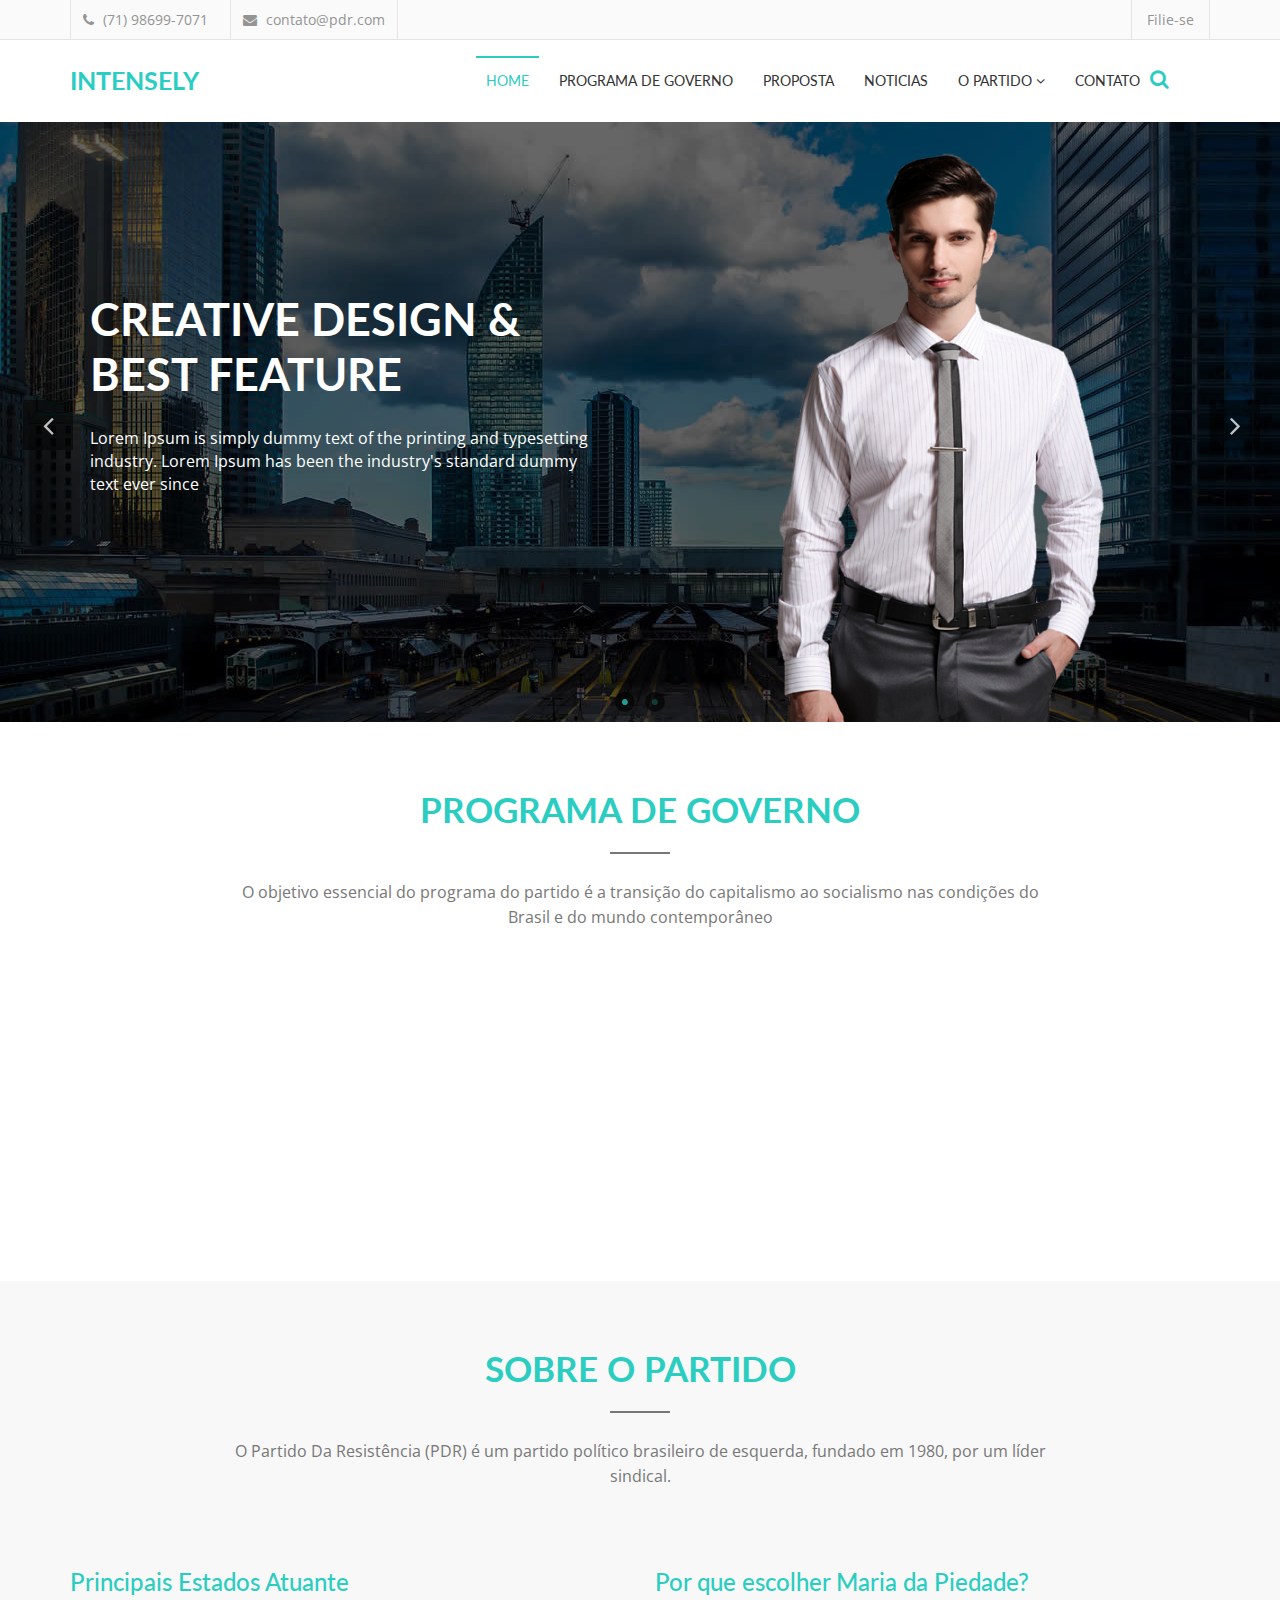
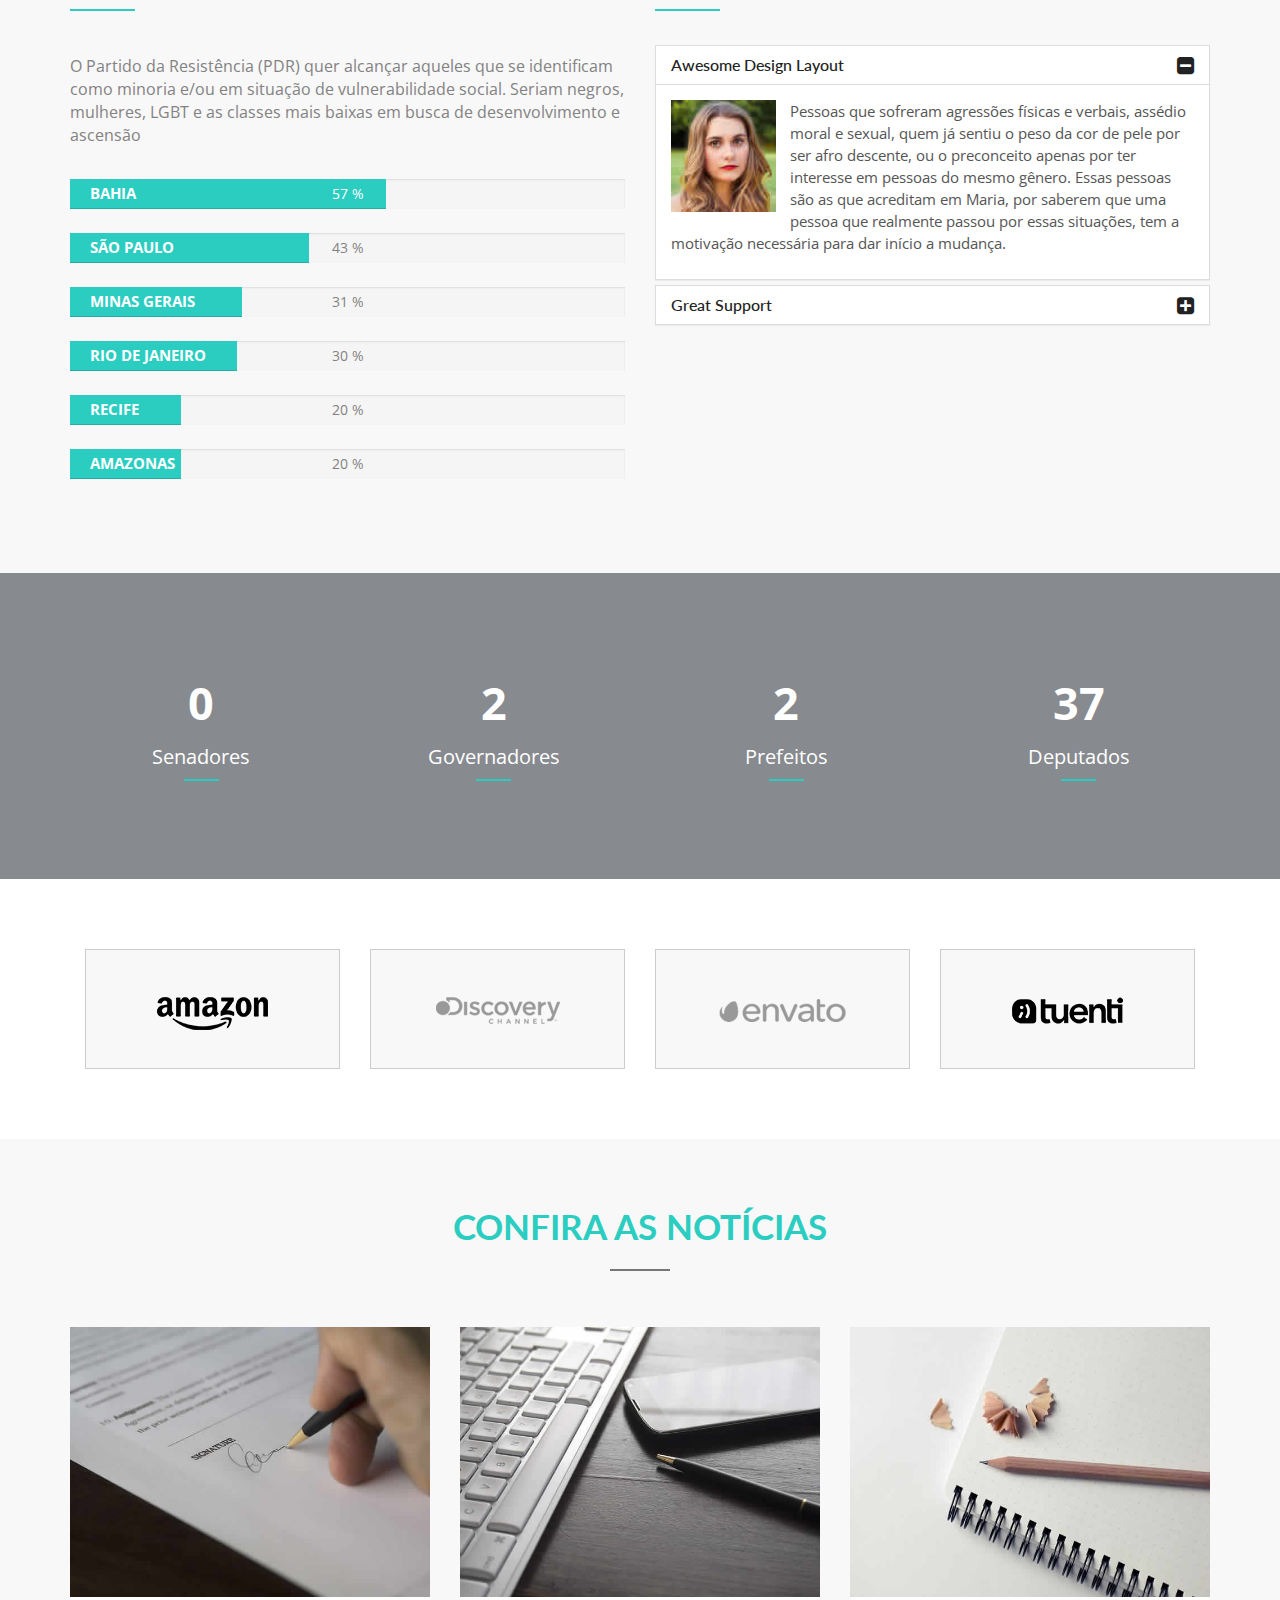
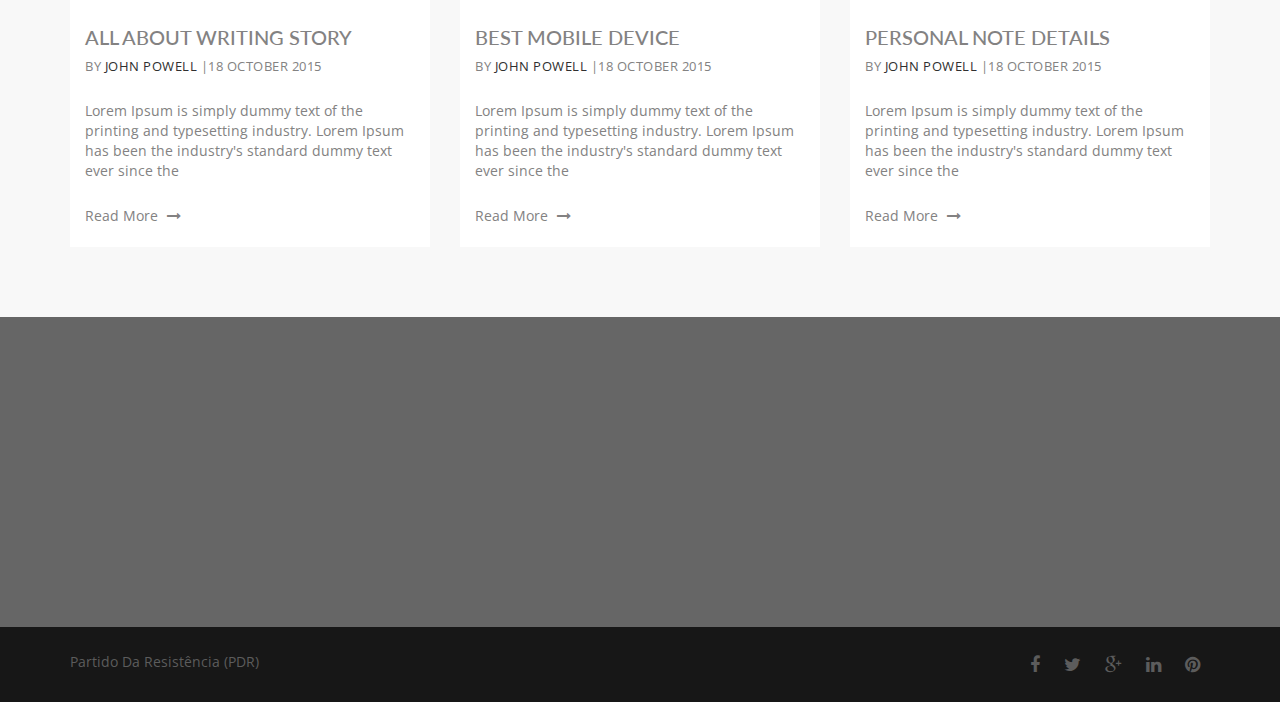
==== commit b5501f93: "Ajustes de Marcelo" ====
--- a/index.html
+++ b/index.html
@@ -1,5 +1,5 @@
 <!DOCTYPE html>
-<html lang="en">
+<html lang="pt-br">
   <head>
     <meta charset="utf-8">
     <meta http-equiv="X-UA-Compatible" content="IE=edge">
@@ -77,13 +77,13 @@
                 <li>
                   <div class="phone">
                     <i class="fa fa-phone"></i>
-                    +1(800) 699-7071
+                    (71) 98699-7071
                   </div>
                 </li>
                 <li>
                   <div class="mail">
                     <i class="fa fa-envelope"></i>
-                    iam@domain.com
+                    contato@pdr.com
                   </div>
                 </li>
               </ul>
@@ -91,7 +91,7 @@
           </div>
           <div class="col-md-6 col-sm-6 col-xs-6">
             <div class="header-login">
-              <a class="login modal-form" data-target="#login-form" data-toggle="modal" href="#">Login / Sign Up</a>
+              <a class="login modal-form" data-target="#login-form" data-toggle="modal" href="#">Filie-se</a>
             </div>
           </div>
         </div>
@@ -112,48 +112,48 @@
         <div class="modal-body">
           <form>
             <div class="form-group">
-              <input type="text" placeholder="User name" class="form-control">
+              <input type="text" placeholder="Login" class="form-control">
             </div>
             <div class="form-group">
-              <input type="password" placeholder="Password" class="form-control">
+              <input type="password" placeholder="Senha" class="form-control">
             </div>
              <div class="loginbox">
-              <label><input type="checkbox"><span>Remember me</span></label>
-              <button class="btn signin-btn" type="button">SIGN IN</button>
+              <label><input type="checkbox"><span>Lembrar senha</span></label>
+              <button class="btn signin-btn" type="button">ENTRAR</button>
             </div>                    
           </form>
         </div>
         <div class="modal-footer footer-box">
-          <a href="#">Forgot password ?</a>
-          <span>No account ? <a id="signup-btn" href="#">Sign Up.</a></span>            
+          <a href="#">Esqueceu a senha ?</a>
+          <span> <a id="signup-btn" href="#">Criar Conta.</a></span>            
         </div>
       </div>
       <!-- Start signup section -->
       <div id="signup-content" class="modal-content">
         <div class="modal-header">
           <button aria-label="Close" data-dismiss="modal" class="close" type="button"><span aria-hidden="true">×</span></button>
-          <h4 class="modal-title"><i class="fa fa-lock"></i>Sign Up</h4>
+          <h4 class="modal-title"><i class="fa fa-lock"></i>Criar Conta</h4>
         </div>
         <div class="modal-body">
           <form>
             <div class="form-group">
-              <input placeholder="Name" class="form-control">
+              <input placeholder="Nome" class="form-control">
             </div>
             <div class="form-group">
-              <input placeholder="Username" class="form-control">
+              <input placeholder="Sobrenome" class="form-control">
             </div>
             <div class="form-group">
               <input placeholder="Email" class="form-control">
             </div>
             <div class="form-group">
-              <input type="password" placeholder="Password" class="form-control">
+              <input type="password" placeholder="Senha" class="form-control">
             </div>
             <div class="signupbox">
-              <span>Already got account? <a id="login-btn" href="#">Sign In.</a></span>
+              <span>Já tem conta? <a id="login-btn" href="#">Sair.</a></span>
             </div>
             <div class="loginbox">
-              <label><input type="checkbox"><span>Remember me</span><i class="fa"></i></label>
-              <button class="btn signin-btn" type="button">SIGN UP</button>
+              <label><input type="checkbox"><span>Lembrar senha</span><i class="fa"></i></label>
+              <button class="btn signin-btn" type="button">ENTRAR</button>
             </div>
           </form>
         </div>
@@ -183,20 +183,20 @@
         <div id="navbar" class="navbar-collapse collapse">
           <ul id="top-menu" class="nav navbar-nav navbar-right main-nav">
             <li class="active"><a href="index.html">Home</a></li>
-            <li><a href="feature.html">Feature</a></li>
-            <li><a href="service.html">Service</a></li>
-            <li><a href="portfolio.html">Portfolio</a></li>
+            <li><a href="feature.html">Programa de governo</a></li>
+            <li><a href="service.html">proposta</a></li>
+            <li><a href="portfolio.html">Noticias</a></li>
             <li class="dropdown">
-              <a href="#" class="dropdown-toggle" data-toggle="dropdown">Blog <span class="fa fa-angle-down"></span></a>
+              <a href="#" class="dropdown-toggle" data-toggle="dropdown">O Partido <span class="fa fa-angle-down"></span></a>
               <ul class="dropdown-menu" role="menu">
-                <li><a href="blog-archive.html">Blog Archive</a></li>                
-                <li><a href="blog-single-with-left-sidebar.html">Blog Single with Left Sidebar</a></li>
-                <li><a href="blog-single-with-right-sidebar.html">Blog Single with Right Sidebar</a></li>
-                <li><a href="blog-single-with-out-sidebar.html">Blog Single with out Sidebar</a></li>           
+                <li><a href="blog-archive.html">Historia do Partido</a></li>                
+                <li><a href="blog-single-with-left-sidebar.html">Propastas</a></li>
+                <!--<li><a href="blog-single-with-right-sidebar.html">Blog Single with Right Sidebar</a></li>-->
+                <!--<li><a href="blog-single-with-out-sidebar.html">Blog Single with out Sidebar</a></li>-->           
               </ul>
             </li>
-            <li><a href="404.html">404 Page</a></li>               
-            <li><a href="contact.html">Contact</a></li>
+            <!--<li><a href="404.html">404 Page</a></li>-->               
+            <li><a href="contact.html">Contato</a></li>
           </ul>                     
         </div><!--/.nav-collapse -->
         <a href="#" id="search-icon">
@@ -220,7 +220,7 @@
                 <div class="slide-article">
                   <h1 class="wow fadeInUp" data-wow-duration="0.5s" data-wow-delay="0.5s">Creative Design & Best Feature</h1>
                   <p class="wow fadeInUp" data-wow-duration="0.5s" data-wow-delay="0.75s">Lorem Ipsum is simply dummy text of the printing and typesetting industry. Lorem Ipsum has been the industry's standard dummy text ever since</p>
-                  <a class="read-more-btn wow fadeInUp" data-wow-duration="1s" data-wow-delay="1s" href="#">Read More</a>
+                  <!--<a class="read-more-btn wow fadeInUp" data-wow-duration="1s" data-wow-delay="1s" href="#">Read More</a>-->
                 </div>
               </div>
               <div class="col-md-6 col-sm-6">
@@ -241,7 +241,7 @@
                 <div class="slide-article">
                   <h1 class="wow fadeInUp" data-wow-duration="0.5s" data-wow-delay="0.5s">We are Best Team & Support you always</h1>
                   <p class="wow fadeInUp" data-wow-duration="0.5s" data-wow-delay="0.75s">Lorem Ipsum is simply dummy text of the printing and typesetting industry. Lorem Ipsum has been the industry's standard dummy text ever since</p>
-                  <a class="read-more-btn wow fadeInUp" data-wow-duration="1s" data-wow-delay="1s" href="#">Read More</a>
+                  <!--<a class="read-more-btn wow fadeInUp" data-wow-duration="1s" data-wow-delay="1s" href="#">Read More</a>-->
                 </div>
               </div>
               <div class="col-md-6 col-sm-6">
@@ -263,9 +263,9 @@
       <div class="row">
         <div class="col-md-12">
           <div class="title-area">
-            <h2 class="title">Features</h2>
+            <h2 class="title">Programa de Governo</h2>
             <span class="line"></span>
-            <p>There are many variations of passages of Lorem Ipsum available, but the majority have suffered alteration in some form, by injected humour</p>
+            <p>O objetivo essencial do programa do partido é a transição do capitalismo ao socialismo nas condições do Brasil e do mundo contemporâneo</p>
           </div>
         </div>
         <div class="col-md-12">
@@ -273,26 +273,26 @@
             <div class="row">
               <div class="col-md-4 col-sm-6">
                 <div class="single-feature wow zoomIn">
-                  <i class="fa fa-leaf feature-icon"></i>
-                  <h4 class="feat-title">Creative Design</h4>
-                  <p>There are many variations of passages of Lorem Ipsum available, but the majority have suffered alteration in some form, by injected humour, or randomised words which don't look even slightly believable.</p>
+                  <!--<i class="fa fa-leaf feature-icon"></i>-->
+                  <!--<h4 class="feat-title">Creative Design</h4>-->
+                  <p>O socialismo tem 	como propósito primordial resolver a contradição essencial do capitalismo: produção cada vez mais social em conflito crescente com a forma de apropriação privada da renda e da riqueza. Como sociedade superior, deve distribuir os bens e a riqueza conforme o resultado da quantidade e qualidade do trabalho realizado.</p>
                 </div>
               </div>
               <div class="col-md-4 col-sm-6">
                 <div class="single-feature wow zoomIn">
-                  <i class="fa fa-mobile feature-icon"></i>
-                  <h4 class="feat-title">Responsive Layouts</h4>
-                  <p>There are many variations of passages of Lorem Ipsum available, but the majority have suffered alteration in some form, by injected humour, or randomised words which don't look even slightly believable.</p>
+                  <!--<i class="fa fa-mobile feature-icon"></i>-->
+                  <!--<h4 class="feat-title">Responsive Layouts</h4>-->
+                  <p>É uma sociedade de alta produtividade social do trabalho, superior à do capitalismo. Não é uma exigência voluntarista, decorre do avanço da consciência social. É resultado objetivo do desenvolvimento científico e tecnológico, do salto das forças produtivas que o capitalismo é incapaz de colocar a serviço da humanidade.</p>
                 </div>
               </div>
               <div class="col-md-4 col-sm-6">
                 <div class="single-feature wow zoomIn">
-                  <i class="fa fa-thumbs-o-up feature-icon"></i>
-                  <h4 class="feat-title">Great Features</h4>
-                  <p>There are many variations of passages of Lorem Ipsum available, but the majority have suffered alteration in some form, by injected humour, or randomised words which don't look even slightly believable.</p>
-                </div>
-              </div>
-              <div class="col-md-4 col-sm-6">
+                  <!--<i class="fa fa-thumbs-o-up feature-icon"></i>-->
+                  <!--<h4 class="feat-title">Great Features</h4>-->
+                  <p>Consiste na edificação de um poder de estado dos trabalhadores, e da predominância das formas de propriedade social dos meios de produção. É um sistema comprometido com a solidariedade entre as nações, com a política de paz e de cooperação entre os estados, opositor resoluto da agressão imperialista e defensor da amizade entre os trabalhadores e povos do mundo.</p>
+                </div>
+              </div>
+              <!--<div class="col-md-4 col-sm-6">
                 <div class="single-feature wow zoomIn">
                   <i class="fa fa-gears feature-icon"></i>
                   <h4 class="feat-title">Multiple Options</h4>
@@ -312,7 +312,7 @@
                   <h4 class="feat-title">Awesome Support</h4>
                   <p>There are many variations of passages of Lorem Ipsum available, but the majority have suffered alteration in some form, by injected humour, or randomised words which don't look even slightly believable.</p>
                 </div>
-              </div>
+              </div>-->
             </div>
           </div>
         </div>
@@ -327,9 +327,9 @@
       <div class="row">
         <div class="col-md-12">
           <div class="title-area">
-            <h2 class="title">About us</h2>
+            <h2 class="title">Sobre o partido</h2>
             <span class="line"></span>
-            <p>There are many variations of passages of Lorem Ipsum available, but the majority have suffered alteration in some form, by injected humour</p>
+            <p>O Partido Da Resistência (PDR) é um partido político brasileiro de esquerda, fundado em 1980, por um líder sindical. </p>
           </div>
         </div>
         <div class="col-md-12">
@@ -337,37 +337,37 @@
             <div class="row">
               <div class="col-md-6">
                 <div class="our-skill">
-                  <h3>Our Skills</h3>                  
+                  <h3>Principais Estados Atuante</h3>                  
                   <div class="our-skill-content">
-                  <p>There are many variations of passages of Lorem Ipsum available, but the majority have suffered alteration in some form, by injected humour</p>
+                  <p>O Partido da Resistência (PDR) quer alcançar aqueles que se identificam como minoria e/ou em situação de vulnerabilidade social. Seriam negros, mulheres, LGBT e as classes mais baixas em busca de desenvolvimento e ascensão</p>
                     <div class="progress">
-                      <div class="progress-bar six-sec-ease-in-out" role="progressbar" data-transitiongoal="100">
-                        <span class="progress-title">Html5</span>
+                      <div class="progress-bar six-sec-ease-in-out" role="progressbar" data-transitiongoal="57">
+                        <span class="progress-title">Bahia</span>
                       </div>
                   </div>
                   <div class="progress">
-                      <div class="progress-bar six-sec-ease-in-out" role="progressbar" data-transitiongoal="85">
-                        <span class="progress-title">Css3</span>
+                      <div class="progress-bar six-sec-ease-in-out" role="progressbar" data-transitiongoal="43">
+                        <span class="progress-title">São Paulo</span>
                       </div>
                   </div>
                   <div class="progress">
-                      <div class="progress-bar six-sec-ease-in-out" role="progressbar" data-transitiongoal="70">
-                        <span class="progress-title">JQuery</span>
+                      <div class="progress-bar six-sec-ease-in-out" role="progressbar" data-transitiongoal="31">
+                        <span class="progress-title">Minas Gerais</span>
                       </div>
                   </div>
                   <div class="progress">
-                      <div class="progress-bar six-sec-ease-in-out" role="progressbar" data-transitiongoal="60">
-                        <span class="progress-title">wordPress</span>
+                      <div class="progress-bar six-sec-ease-in-out" role="progressbar" data-transitiongoal="30">
+                        <span class="progress-title">Rio de Janeiro</span>
                       </div>
                   </div>
                   <div class="progress">
-                      <div class="progress-bar six-sec-ease-in-out" role="progressbar" data-transitiongoal="40">
-                        <span class="progress-title">Php</span>
+                      <div class="progress-bar six-sec-ease-in-out" role="progressbar" data-transitiongoal="20">
+                        <span class="progress-title">Recife</span>
                       </div>
                   </div>
                    <div class="progress">
-                      <div class="progress-bar six-sec-ease-in-out" role="progressbar" data-transitiongoal="25">
-                        <span class="progress-title">Java</span>
+                      <div class="progress-bar six-sec-ease-in-out" role="progressbar" data-transitiongoal="20">
+                        <span class="progress-title">Amazonas</span>
                       </div>
                   </div>
                   </div>                  
@@ -375,7 +375,7 @@
               </div>
               <div class="col-md-6">
                 <div class="why-choose-us">
-                  <h3>Why Choose Us?</h3>
+                  <h3>Por que escolher Maria da Piedade?</h3>
                   <div class="panel-group why-choose-group" id="accordion">
                     <div class="panel panel-default">
                       <div class="panel-heading">
@@ -388,11 +388,11 @@
                       <div id="collapseOne" class="panel-collapse collapse in">
                         <div class="panel-body">
                         <img class="why-choose-img" src="assets/images/testi1.jpg" alt="img">
-                         <p> Anim pariatur cliche reprehenderit, enim eiusmod high life accusamus terry richardson ad squid. 3 wolf moon officia aute, non cupidatat skateboard dolor brunch. Food truck quinoa nesciunt laborum eiusmod. Brunch 3 wolf moon tempor, sunt aliqua put a bird on it squid single-origin coffee nulla assumenda shoreditch et. Nihil anim keffiyeh helvetica, craft beer labore wes anderson cred nesciunt sapiente ea proident. Ad vegan excepteur butcher vice lomo. Leggings occaecat craft beer farm-to-table, raw denim aesthetic synth nesciunt you probably haven't heard of them accusamus labore sustainable VHS.</p>
+                         <p> Pessoas que sofreram agressões físicas e verbais, assédio moral e sexual, quem já sentiu o peso da cor de pele por ser afro descente, ou o preconceito apenas por ter interesse em pessoas do mesmo gênero. Essas pessoas são as que acreditam em Maria, por saberem que uma pessoa que realmente passou por essas situações, tem a motivação necessária para dar início a mudança.</p>
                         </div>
                       </div>
                     </div>
-                    <div class="panel panel-default ">
+                   <!--<div class="panel panel-default ">
                       <div class="panel-heading">
                         <h4 class="panel-title">
                           <a data-toggle="collapse" data-parent="#accordion" href="#collapseTwo">
@@ -405,7 +405,7 @@
                          <p>Anim pariatur cliche reprehenderit, enim eiusmod high life accusamus terry richardson ad squid. 3 wolf moon officia aute, non cupidatat skateboard dolor brunch. Food truck quinoa nesciunt laborum eiusmod. Brunch 3 wolf moon tempor, sunt aliqua put a bird on it squid single-origin coffee nulla assumenda shoreditch et. Nihil anim keffiyeh helvetica, craft beer labore wes anderson cred nesciunt sapiente ea proident. Ad vegan excepteur butcher vice lomo. Leggings occaecat craft beer farm-to-table, raw denim aesthetic synth nesciunt you probably haven't heard of them accusamus labore sustainable VHS.</p>
                         </div>
                       </div>
-                    </div>
+                    </div>-->
                     <div class="panel panel-default">
                       <div class="panel-heading">
                         <h4 class="panel-title">
@@ -443,13 +443,13 @@
                 <div class="col-md-3 col-sm-6">
                   <div class="single-counter">
                     <div class="counter-icon">
-                      <i class="fa fa-suitcase"></i>
+                      <!--<i class="fa fa-suitcase"></i>-->
                     </div>
                     <div class="counter-no counter">
-                      1275
+                      0
                     </div>
                     <div class="counter-label">
-                      Projects
+                      Senadores
                     </div>
                   </div>
                 </div>
@@ -458,13 +458,13 @@
                 <div class="col-md-3 col-sm-6">
                   <div class="single-counter">
                     <div class="counter-icon">
-                      <i class="fa fa-clock-o"></i>
+                      <!--<i class="fa fa-clock-o"></i>-->
                     </div>
                     <div class="counter-no counter">
-                      5275
+                      2
                     </div>
                     <div class="counter-label">
-                      Hours Work
+                      Governadores
                     </div>
                   </div>
                 </div>
@@ -473,13 +473,13 @@
                 <div class="col-md-3 col-sm-6">
                  <div class="single-counter">
                     <div class="counter-icon">
-                      <i class="fa fa-trophy"></i>
+                      <!--<i class="fa fa-trophy"></i>-->
                     </div>
                     <div class="counter-no counter">
-                      350
+                      2
                     </div>
                     <div class="counter-label">
-                      Awards
+                      Prefeitos
                     </div>
                   </div>
                 </div>
@@ -488,13 +488,13 @@
                 <div class="col-md-3 col-sm-6">
                   <div class="single-counter">
                     <div class="counter-icon">
-                      <i class="fa fa-users"></i>
+                      <!--<i class="fa fa-users"></i>-->
                     </div>
                     <div class="counter-no counter">
-                      875
+                      37
                     </div>
                     <div class="counter-label">
-                      Clients
+                      Deputados
                     </div>
                   </div>
                 </div>
@@ -509,352 +509,13 @@
   <!-- End counter -->
 
 
-  <!-- Start Service -->
-  <section id="service">
-    <div class="container">
-      <div class="row">
-        <div class="col-md-12">
-          <div class="title-area">
-            <h2 class="title">Our Services</h2>
-            <span class="line"></span>
-            <p>There are many variations of passages of Lorem Ipsum available, but the majority have suffered alteration in some form, by injected humour</p>
-          </div>
-        </div>
-        <div class="col-md-12">
-          <div class="service-content">
-            <div class="row">
-              <!-- Start single service -->
-              <div class="col-md-4 col-sm-6">
-                <div class="single-service wow zoomIn">
-                  <i class="fa fa-desktop service-icon"></i>
-                  <h4 class="service-title">Web Development</h4>
-                  <p>There are many variations of passages of Lorem Ipsum available, but the majority have suffered alteration in some form.</p>
-                </div>
-              </div>
-              <!-- End single service -->
-              <!-- Start single service -->
-              <div class="col-md-4 col-sm-6">
-                <div class="single-service wow zoomIn">
-                  <i class="fa fa-paw service-icon"></i>
-                  <h4 class="service-title">Digital Design</h4>
-                  <p>There are many variations of passages of Lorem Ipsum available, but the majority have suffered alteration in some form.</p>
-                </div>
-              </div>
-              <!-- End single service -->
-              <!-- Start single service -->
-              <div class="col-md-4 col-sm-6">
-                <div class="single-service wow zoomIn">
-                  <i class="fa fa-magic service-icon"></i>
-                  <h4 class="service-title">Marketing</h4>
-                  <p>There are many variations of passages of Lorem Ipsum available, but the majority have suffered alteration in some form.</p>
-                </div>
-              </div>
-              <!-- End single service -->
-              <!-- Start single service -->
-              <div class="col-md-4 col-sm-6">
-                <div class="single-service wow zoomIn">
-                  <i class="fa fa-shopping-cart service-icon"></i>
-                  <h4 class="service-title">E-commerce</h4>
-                  <p>There are many variations of passages of Lorem Ipsum available, but the majority have suffered alteration in some form.</p>
-                </div>
-              </div>
-              <!-- End single service -->
-              <!-- Start single service -->
-              <div class="col-md-4 col-sm-6">
-                <div class="single-service wow zoomIn">
-                  <i class="fa fa-mobile service-icon"></i>
-                  <h4 class="service-title">App Development</h4>
-                  <p>There are many variations of passages of Lorem Ipsum available, but the majority have suffered alteration in some form.</p>
-                </div>
-              </div>
-              <!-- End single service -->
-              <!-- Start single service -->
-              <div class="col-md-4 col-sm-6">
-                <div class="single-service wow zoomIn">
-                  <i class="fa fa-rocket service-icon"></i>
-                  <h4 class="service-title">S.E.O</h4>
-                  <p>There are many variations of passages of Lorem Ipsum available, but the majority have suffered alteration in some form.</p>
-                </div>
-              </div>
-              <!-- End single service -->
-            </div>
-          </div>
-        </div>
-      </div>
-    </div>
-  </section>
-  <!-- End Service -->
-
-  <!-- Start Pricing table -->
-  <section id="pricing-table">
-    <div class="container">
-      <div class="row">
-        <div class="col-md-12">
-          <div class="title-area">
-            <h2 class="title">Our Pricing Tables</h2>
-            <span class="line"></span>
-            <p>There are many variations of passages of Lorem Ipsum available, but the majority have suffered alteration in some form, by injected humour</p>
-          </div>
-        </div>
-        <div class="col-md-12">
-          <div class="pricing-table-content">
-            <div class="row">
-              <div class="col-md-3 col-sm-6 col-xs-12">
-                <div class="single-table-price wow fadeInUp" data-wow-duration="0.5s" data-wow-delay="0.5s">
-                  <div class="price-header">
-                    <span class="price-title">Basic</span>
-                    <div class="price">
-                      <sup class="price-up">$</sup>
-                      25
-                      <span class="price-down">/mo</span>
-                    </div>
-                  </div>
-                  <div class="price-article">
-                    <ul>
-                      <li>2GB Space</li>
-                      <li>10GB Bandwidth</li>
-                      <li>Free Domain</li>
-                      <li>Free Email</li>
-                      <li>Unlimited Support</li>
-                    </ul>
-                  </div>
-                  <div class="price-footer">
-                    <a class="purchase-btn" href="#">Purchase</a>
-                  </div>
-                </div>
-              </div>
-              <div class="col-md-3 col-sm-6 col-xs-12">
-                <div class="single-table-price wow fadeInUp" data-wow-duration="0.75s" data-wow-delay="0.75s">
-                  <div class="price-header">
-                    <span class="price-title">Advanced</span>
-                    <div class="price">
-                      <sup class="price-up">$</sup>
-                      50
-                      <span class="price-down">/mo</span>
-                    </div>
-                  </div>
-                  <div class="price-article">
-                    <ul>
-                      <li>2GB Space</li>
-                      <li>10GB Bandwidth</li>
-                      <li>Free Domain</li>
-                      <li>Free Email</li>
-                      <li>Unlimited Support</li>
-                    </ul>
-                  </div>
-                  <div class="price-footer">
-                    <a class="purchase-btn" href="#">Purchase</a>
-                  </div>
-                </div>
-              </div>
-              <div class="col-md-3 col-sm-6 col-xs-12">
-                <div class="single-table-price featured-price wow fadeInUp" data-wow-duration="1s" data-wow-delay="1s">
-                  <div class="price-header">
-                    <span class="price-title">Professional</span>
-                    <div class="price">
-                      <sup class="price-up">$</sup>
-                      100
-                      <span class="price-down">/mo</span>
-                    </div>
-                  </div>
-                  <div class="price-article">
-                    <ul>
-                      <li>2GB Space</li>
-                      <li>10GB Bandwidth</li>
-                      <li>Free Domain</li>
-                      <li>Free Email</li>
-                      <li>Unlimited Support</li>
-                    </ul>
-                  </div>
-                  <div class="price-footer">
-                    <a class="purchase-btn" href="#">Purchase</a>
-                  </div>
-                </div>
-              </div>
-              <div class="col-md-3 col-sm-6 col-xs-12">
-                <div class="single-table-price wow fadeInUp" data-wow-duration="1.15s" data-wow-delay="1.15s">
-                  <div class="price-header">
-                    <span class="price-title">Exclusive</span>
-                    <div class="price">
-                      <sup class="price-up">$</sup>
-                      125
-                      <span class="price-down">/mo</span>
-                    </div>
-                  </div>
-                  <div class="price-article">
-                    <ul>
-                      <li>2GB Space</li>
-                      <li>10GB Bandwidth</li>
-                      <li>Free Domain</li>
-                      <li>Free Email</li>
-                      <li>Unlimited Support</li>
-                    </ul>
-                  </div>
-                  <div class="price-footer">
-                    <a class="purchase-btn" href="#">Purchase</a>
-                  </div>
-                </div>
-              </div>
-            </div>
-          </div>
-        </div>
-      </div>
-    </div>
-  </section>
-  <!-- End Pricing table -->  
-
-  <!-- Start Pricing table -->
-  <section id="our-team">
-    <div class="container">
-      <div class="row">
-        <div class="col-md-12">
-          <div class="title-area">
-            <h2 class="title">Our Team</h2>
-            <span class="line"></span>
-            <p>There are many variations of passages of Lorem Ipsum available, but the majority have suffered alteration in some form, by injected humour</p>
-          </div>
-        </div>
-        <div class="col-md-12">
-          <div class="our-team-content">
-            <div class="row">
-              <!-- Start single team member -->
-              <div class="col-md-3 col-sm-6 col-xs-12">
-                <div class="single-team-member">
-                 <div class="team-member-img">
-                   <img src="assets/images/team-member-2.png" alt="team member img">
-                 </div>
-                 <div class="team-member-name">
-                   <p>John Doe</p>
-                   <span>CEO</span>
-                 </div>
-                 <p>Contrary to popular belief, Lorem Ipsum is not simply random text. It has roots in a piece of classical Latin literature from 45 BC, making it over 2000 years old.</p>
-                 <div class="team-member-link">
-                   <a href="#"><i class="fa fa-facebook"></i></a>
-                   <a href="#"><i class="fa fa-twitter"></i></a>
-                   <a href="#"><i class="fa fa-linkedin"></i></a>
-                 </div>
-                </div>
-              </div>
-              <!-- Start single team member -->
-              <!-- Start single team member -->
-              <div class="col-md-3 col-sm-6 col-xs-12">
-                <div class="single-team-member">
-                 <div class="team-member-img">
-                   <img src="assets/images/team-member-1.png" alt="team member img">
-                 </div>
-                 <div class="team-member-name">
-                   <p>Bernice Neumann</p>
-                   <span>Designer</span>
-                 </div>
-                 <p>Contrary to popular belief, Lorem Ipsum is not simply random text. It has roots in a piece of classical Latin literature from 45 BC, making it over 2000 years old.</p>
-                 <div class="team-member-link">
-                   <a href="#"><i class="fa fa-facebook"></i></a>
-                   <a href="#"><i class="fa fa-twitter"></i></a>
-                   <a href="#"><i class="fa fa-linkedin"></i></a>
-                 </div>
-                </div>
-              </div>
-              <!-- Start single team member -->
-              <!-- Start single team member -->
-              <div class="col-md-3 col-sm-6 col-xs-12">
-                <div class="single-team-member">
-                 <div class="team-member-img">
-                   <img src="assets/images/team-member-3.png" alt="team member img">
-                 </div>
-                 <div class="team-member-name">
-                   <p>Dvid Cameron</p>
-                   <span>Developer</span>
-                 </div>
-                 <p>Contrary to popular belief, Lorem Ipsum is not simply random text. It has roots in a piece of classical Latin literature from 45 BC, making it over 2000 years old.</p>
-                 <div class="team-member-link">
-                   <a href="#"><i class="fa fa-facebook"></i></a>
-                   <a href="#"><i class="fa fa-twitter"></i></a>
-                   <a href="#"><i class="fa fa-linkedin"></i></a>
-                 </div>
-                </div>
-              </div>
-              <!-- Start single team member -->
-              <!-- Start single team member -->
-              <div class="col-md-3 col-sm-6 col-xs-12">
-                <div class="single-team-member">
-                 <div class="team-member-img">
-                   <img src="assets/images/team-member-1.png" alt="team member img">
-                 </div>
-                 <div class="team-member-name">
-                   <p>Bernice Neumann</p>
-                   <span>Designer</span>
-                 </div>
-                 <p>Contrary to popular belief, Lorem Ipsum is not simply random text. It has roots in a piece of classical Latin literature from 45 BC, making it over 2000 years old.</p>
-                 <div class="team-member-link">
-                   <a href="#"><i class="fa fa-facebook"></i></a>
-                   <a href="#"><i class="fa fa-twitter"></i></a>
-                   <a href="#"><i class="fa fa-linkedin"></i></a>
-                 </div>
-                </div>
-              </div>
-              <!-- Start single team member -->
-            </div>
-          </div>
-        </div>
-      </div>
-    </div>
-  </section>
-  <!-- End Pricing table -->
+
+
+ 
+
   
-  <!-- Start Testimonial section -->
-  <section id="testimonial">
-    <div class="container">
-      <div class="row">
-        <div class="col-md-6">
-          <div class="row">
-            <div class="col-md-12">
-              <div class="title-area">
-                <h2 class="title">Whats Client Say</h2>
-                <span class="line"></span>           
-              </div>
-            </div>
-            <div class="col-md-12">
-              <!-- Start testimonial slider -->
-              <div class="testimonial-slider">
-                <!-- Start single slider -->
-                <div class="single-slider">
-                  <div class="testimonial-img">
-                    <img src="assets/images/testi1.jpg" alt="testimonial image">
-                  </div>
-                  <div class="testimonial-content">
-                    <p>There are many variations of passages of Lorem Ipsum available, but the majority have suffered alteration in some form, by injected humour, or randomised words which don't look even slightly believable.</p>
-                    <h6>Bernice Neumann, <span>Designer</span></h6>
-                  </div>
-                </div>
-                <!-- Start single slider -->
-                <div class="single-slider">
-                  <div class="testimonial-img">
-                    <img src="assets/images/testi3.jpg" alt="testimonial image">
-                  </div>
-                  <div class="testimonial-content">
-                    <p>There are many variations of passages of Lorem Ipsum available, but the majority have suffered alteration in some form, by injected humour, or randomised words which don't look even slightly believable.</p>
-                    <h6>John Dow, <span>CEO</span></h6>
-                  </div>
-                </div>
-                <!-- Start single slider -->
-                <div class="single-slider">
-                  <div class="testimonial-img">
-                    <img src="assets/images/testi2.jpg" alt="testimonial image">
-                  </div>
-                  <div class="testimonial-content">
-                    <p>There are many variations of passages of Lorem Ipsum available, but the majority have suffered alteration in some form, by injected humour, or randomised words which don't look even slightly believable.</p>
-                    <h6>Michel, <span>Developer</span></h6>
-                  </div>
-                </div>
-              </div>
-            </div>
-          </div>
-        </div>
-        <div class="col-md-6"></div>        
-      </div>
-    </div>
-  </section>
-  <!-- End Testimonial section -->
+  
+  
 
   <!-- Start Clients brand -->
   <section id="clients-brand">
@@ -917,9 +578,9 @@
       <div class="row">
         <div class="col-md-12">
           <div class="title-area">
-            <h2 class="title">Latest News</h2>
+            <h2 class="title">Confira as Notícias</h2>
             <span class="line"></span>
-            <p>There are many variations of passages of Lorem Ipsum available, but the majority have suffered alteration in some form, by injected humour</p>
+            <!--<p>There are many variations of passages of Lorem Ipsum available, but the majority have suffered alteration in some form, by injected humour</p>-->
           </div>
         </div>
         <div class="col-md-12">
@@ -929,15 +590,15 @@
               <div class="col-md-4">
                 <article class="blog-news-single">
                   <div class="blog-news-img">
-                    <a href="blog-single-with-right-sidebar.html"><img src="assets/images/blog-img-1.jpg" alt="image"></a>
+                    <a href="portfolio.html"><img src="assets/images/blog-img-1.jpg" alt="image"></a>
                   </div>
                   <div class="blog-news-title">
-                    <h2><a href="blog-single-with-right-sidebar.html">All about writing story</a></h2>
+                    <h2><a href="portfolio.html">All about writing story</a></h2>
                     <p>By <a class="blog-author" href="#">John Powell</a> <span class="blog-date">|18 October 2015</span></p>
                   </div>
                   <div class="blog-news-details">
                     <p>Lorem Ipsum is simply dummy text of the printing and typesetting industry. Lorem Ipsum has been the industry's standard dummy text ever since the</p>
-                    <a class="blog-more-btn" href="blog-single-with-right-sidebar.html">Read More <i class="fa fa-long-arrow-right"></i></a>
+                    <a class="blog-more-btn" href="portfolio.html">Read More <i class="fa fa-long-arrow-right"></i></a>
                   </div>
                 </article>
               </div>
@@ -945,15 +606,15 @@
               <div class="col-md-4">
                 <article class="blog-news-single">
                   <div class="blog-news-img">
-                    <a href="blog-single-with-right-sidebar.html"><img src="assets/images/blog-img-2.jpg" alt="image"></a>
+                    <a href="portfolio.html"><img src="assets/images/blog-img-2.jpg" alt="image"></a>
                   </div>
                   <div class="blog-news-title">
-                    <h2><a href="blog-single-with-right-sidebar.html">Best Mobile Device</a></h2>
+                    <h2><a href="portfolio.html">Best Mobile Device</a></h2>
                     <p>By <a class="blog-author" href="#">John Powell</a> <span class="blog-date">|18 October 2015</span></p>
                   </div>
                   <div class="blog-news-details">
                     <p>Lorem Ipsum is simply dummy text of the printing and typesetting industry. Lorem Ipsum has been the industry's standard dummy text ever since the</p>
-                    <a class="blog-more-btn" href="blog-single-with-right-sidebar.html">Read More <i class="fa fa-long-arrow-right"></i></a>
+                    <a class="blog-more-btn" href="portfolio.html">Read More <i class="fa fa-long-arrow-right"></i></a>
                   </div>
                 </article>
               </div>
@@ -961,15 +622,15 @@
               <div class="col-md-4">
                 <article class="blog-news-single">
                   <div class="blog-news-img">
-                    <a href="blog-single-with-right-sidebar.html"><img src="assets/images/blog-img-3.jpg" alt="image"></a>
+                    <a href="portfolio.html"><img src="assets/images/blog-img-3.jpg" alt="image"></a>
                   </div>
                   <div class="blog-news-title">
-                    <h2><a href="blog-single-with-right-sidebar.html">Personal Note Details</a></h2>
+                    <h2><a href="portfolio.html">Personal Note Details</a></h2>
                     <p>By <a class="blog-author" href="#">John Powell</a> <span class="blog-date">|18 October 2015</span></p>
                   </div>
                   <div class="blog-news-details">
                     <p>Lorem Ipsum is simply dummy text of the printing and typesetting industry. Lorem Ipsum has been the industry's standard dummy text ever since the</p>
-                    <a class="blog-more-btn" href="blog-single-with-right-sidebar.html">Read More <i class="fa fa-long-arrow-right"></i></a>
+                    <a class="blog-more-btn" href="portfolio.html">Read More <i class="fa fa-long-arrow-right"></i></a>
                   </div>
                 </article>
               </div>
@@ -988,10 +649,10 @@
         <div class="row">
           <div class="col-md-12">
             <div class="subscribe-area">
-              <h2 class="wow fadeInUp">Subscribe Newsletter</h2>
+              <h2 class="wow fadeInUp">Inscreva-se em nossa Newsletter</h2>
               <form action="" class="subscrib-form wow fadeInUp" data-wow-duration="0.5s" data-wow-delay="0.5s">
-                <input type="text" placeholder="Enter Your E-mail..">
-                <button class="subscribe-btn" type="submit">Submit</button>
+                <input type="text" placeholder="E-mail..">
+                <button class="subscribe-btn" type="submit">Enviar</button>
               </form>
             </div>
           </div>
@@ -1007,7 +668,7 @@
       <div class="row">
         <div class="col-md-6 col-sm-6">
           <div class="footer-left">
-            <p>Designed by <a href="http://www.markups.io/">MarkUps.io</a></p>
+            <p>Partido Da Resistência (PDR) <!--<a href="http://www.markups.io/">--></a></p>
           </div>
         </div>
         <div class="col-md-6 col-sm-6">
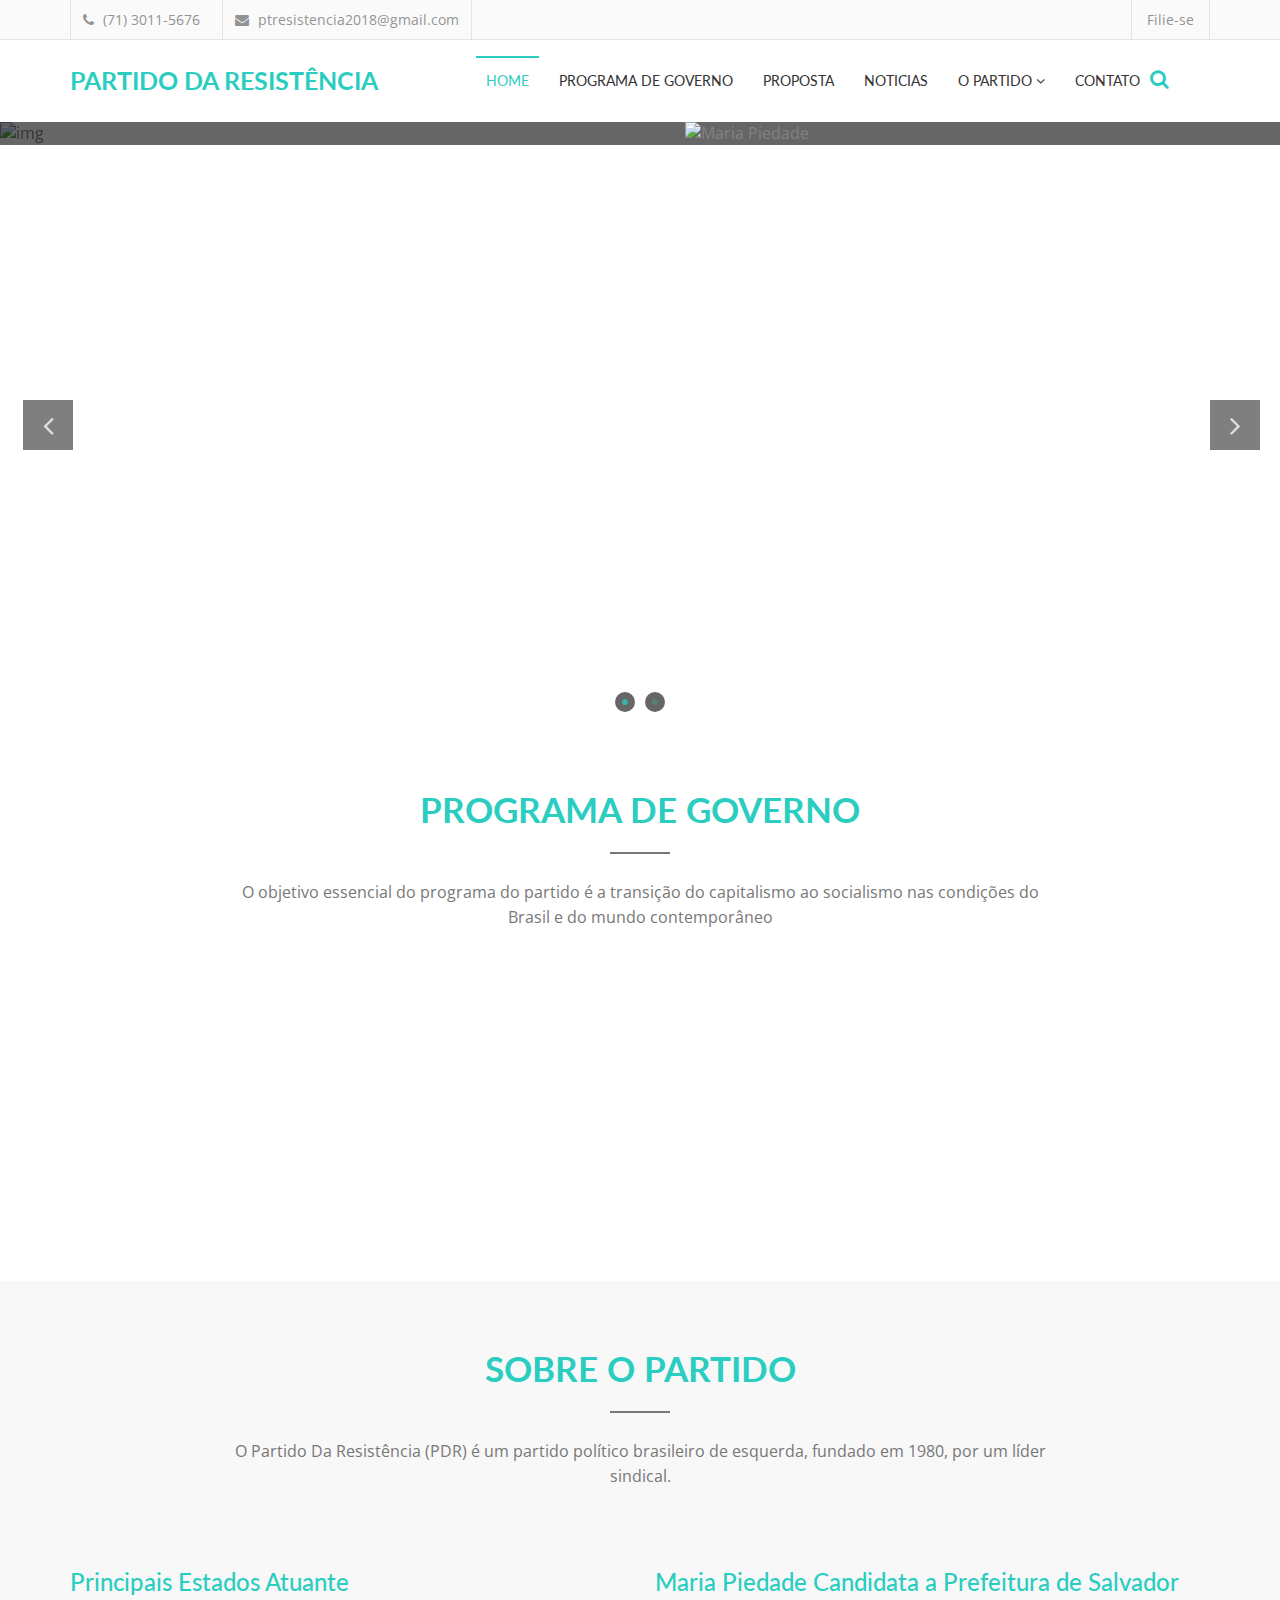
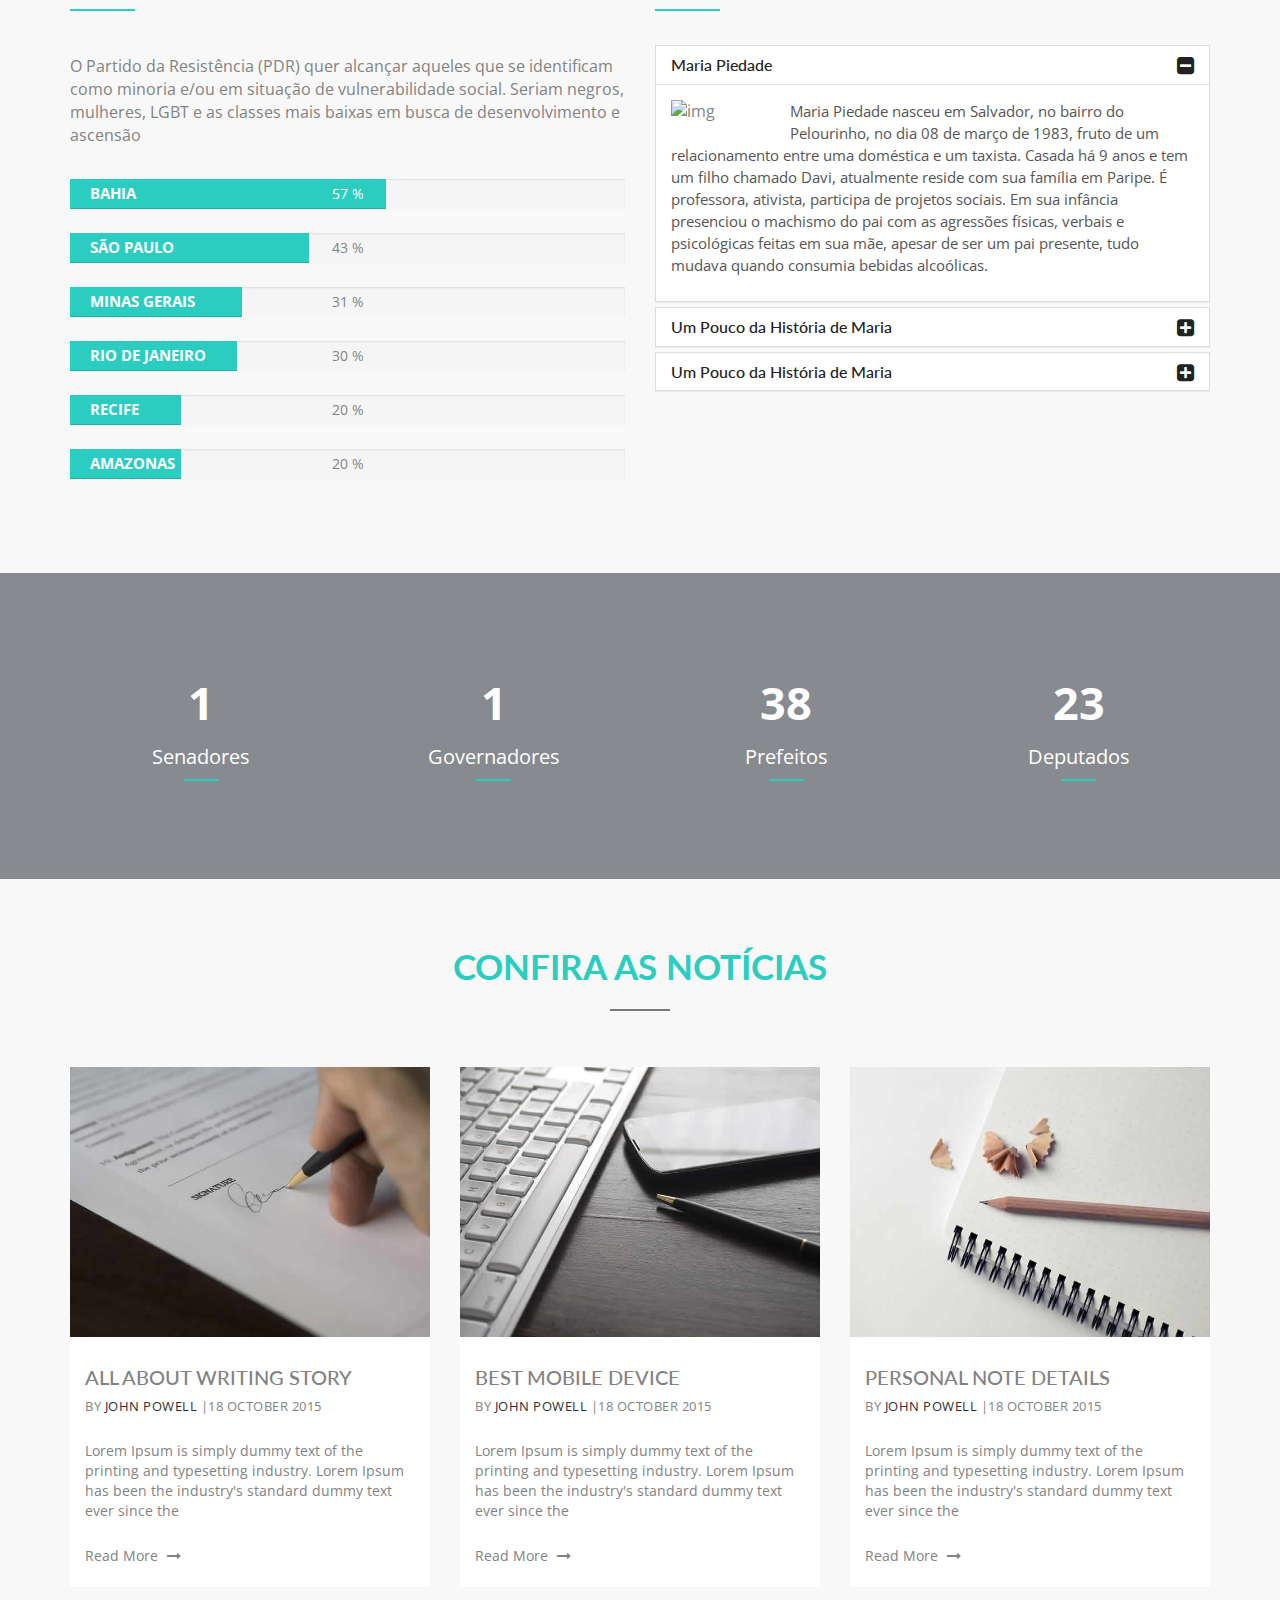
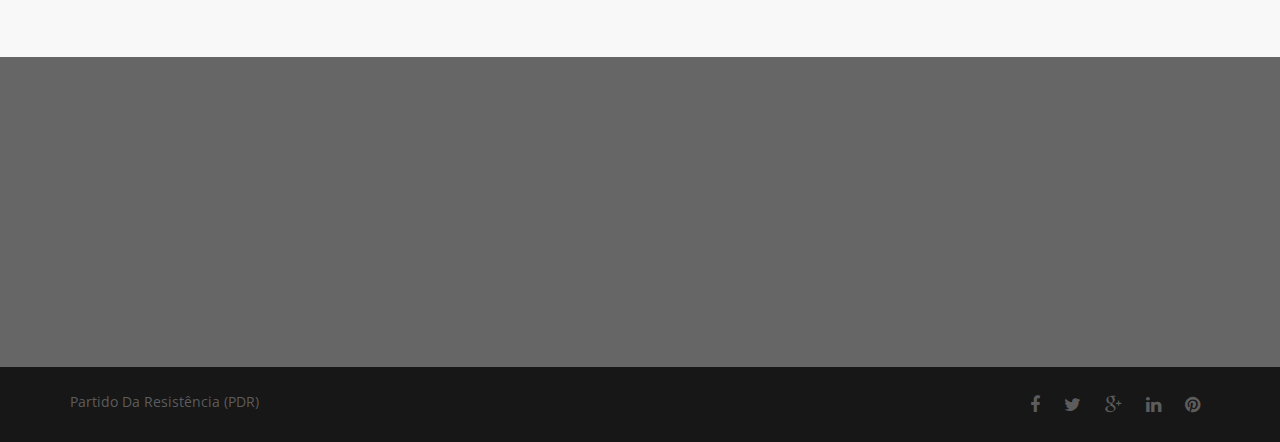
==== commit 0ac5e621: "Criação de Imagens" ====
--- a/index.html
+++ b/index.html
@@ -5,9 +5,9 @@
     <meta http-equiv="X-UA-Compatible" content="IE=edge">
     <meta name="viewport" content="width=device-width, initial-scale=1">
     <!-- The above 3 meta tags *must* come first in the head; any other head content must come *after* these tags -->
-    <title>Intensely : Home</title>
+    <title>PDR - Partido da Resistência : Home</title>
     <!-- Favicon -->
-    <link rel="shortcut icon" type="image/icon" href="assets/images/favicon.ico"/>
+    <link rel="shortcut icon" type="image/icon" href="assets/images/fav_pdr.png"/>
     <!-- Font Awesome -->
     <link href="assets/css/font-awesome.css" rel="stylesheet">
     <!-- Bootstrap -->
@@ -77,13 +77,13 @@
                 <li>
                   <div class="phone">
                     <i class="fa fa-phone"></i>
-                    (71) 98699-7071
+                    (71) 3011-5676
                   </div>
                 </li>
                 <li>
                   <div class="mail">
                     <i class="fa fa-envelope"></i>
-                    contato@pdr.com
+                    ptresistencia2018@gmail.com
                   </div>
                 </li>
               </ul>
@@ -176,7 +176,7 @@
           </button>
           <!-- LOGO -->              
           <!-- TEXT BASED LOGO -->
-          <a class="navbar-brand" href="index.html">Intensely</a>              
+          <a class="navbar-brand" href="index.html">Partido da Resistência</a>              
           <!-- IMG BASED LOGO  -->
            <!-- <a class="navbar-brand" href="index.html"><img src="assets/images/logo.png" alt="logo"></a> -->
         </div>
@@ -212,20 +212,20 @@
   <section id="slider">
     <div class="main-slider">
       <div class="single-slide">
-        <img src="assets/images/slider-1.jpg" alt="img">
+        <img src="assets/images/salvadorbanner.jpg" alt="img">
         <div class="slide-content">
           <div class="container">
             <div class="row">
               <div class="col-md-6 col-sm-6">
                 <div class="slide-article">
-                  <h1 class="wow fadeInUp" data-wow-duration="0.5s" data-wow-delay="0.5s">Creative Design & Best Feature</h1>
-                  <p class="wow fadeInUp" data-wow-duration="0.5s" data-wow-delay="0.75s">Lorem Ipsum is simply dummy text of the printing and typesetting industry. Lorem Ipsum has been the industry's standard dummy text ever since</p>
+                  <h1 class="wow fadeInUp" data-wow-duration="0.5s" data-wow-delay="0.5s">Maria Piedade</h1>
+                  <p class="wow fadeInUp" data-wow-duration="0.5s" data-wow-delay="0.75s">A candidata certa para SALVADOR</p>
                   <!--<a class="read-more-btn wow fadeInUp" data-wow-duration="1s" data-wow-delay="1s" href="#">Read More</a>-->
                 </div>
               </div>
               <div class="col-md-6 col-sm-6">
                 <div class="slider-img wow fadeInUp">
-                  <img src="assets/images/person1.png" alt="business man">
+                  <img src="../assets/images/maria_piedade.png" alt="Maria Piedade">
                 </div>
               </div>
             </div>
@@ -233,20 +233,20 @@
         </div>
       </div>
       <div class="single-slide">
-        <img src="assets/images/slider-3.jpg" alt="img">
+        <img src="assets/images/bannersalvador2.jpg" alt="img">
         <div class="slide-content">
           <div class="container">
             <div class="row">
               <div class="col-md-6 col-sm-6">
                 <div class="slide-article">
-                  <h1 class="wow fadeInUp" data-wow-duration="0.5s" data-wow-delay="0.5s">We are Best Team & Support you always</h1>
-                  <p class="wow fadeInUp" data-wow-duration="0.5s" data-wow-delay="0.75s">Lorem Ipsum is simply dummy text of the printing and typesetting industry. Lorem Ipsum has been the industry's standard dummy text ever since</p>
+                  <h1 class="wow fadeInUp" data-wow-duration="0.5s" data-wow-delay="0.5s">Candidata</br> Maria Piedade</h1>
+                  <p class="wow fadeInUp" data-wow-duration="0.5s" data-wow-delay="0.75s">Prefeitura de Salvador</p>
                   <!--<a class="read-more-btn wow fadeInUp" data-wow-duration="1s" data-wow-delay="1s" href="#">Read More</a>-->
                 </div>
               </div>
               <div class="col-md-6 col-sm-6">
                 <div class="slider-img wow fadeInUp">
-                  <img src="assets/images/person2.png" alt="business man">
+                  <img src="assets/images/maria_piedade.png" alt="Maria Piedade">
                 </div>
               </div>
             </div>
@@ -375,48 +375,66 @@
               </div>
               <div class="col-md-6">
                 <div class="why-choose-us">
-                  <h3>Por que escolher Maria da Piedade?</h3>
+                  <h3>Maria Piedade Candidata a Prefeitura de Salvador</h3>
                   <div class="panel-group why-choose-group" id="accordion">
                     <div class="panel panel-default">
                       <div class="panel-heading">
                         <h4 class="panel-title">
                           <a data-toggle="collapse" data-parent="#accordion" href="#collapseOne">
-                            Awesome Design Layout <span class="fa fa-minus-square"></span>
+                            Maria Piedade <span class="fa fa-minus-square"></span>
                           </a>
                         </h4>
                       </div>
                       <div id="collapseOne" class="panel-collapse collapse in">
                         <div class="panel-body">
-                        <img class="why-choose-img" src="assets/images/testi1.jpg" alt="img">
-                         <p> Pessoas que sofreram agressões físicas e verbais, assédio moral e sexual, quem já sentiu o peso da cor de pele por ser afro descente, ou o preconceito apenas por ter interesse em pessoas do mesmo gênero. Essas pessoas são as que acreditam em Maria, por saberem que uma pessoa que realmente passou por essas situações, tem a motivação necessária para dar início a mudança.</p>
+                        <img class="why-choose-img" src="assets/images/maria_piedade2.png" alt="img">
+                         <p> Maria Piedade nasceu em Salvador, no bairro do Pelourinho, no dia 08 de
+                          março de 1983, fruto de um relacionamento entre uma doméstica e um taxista.
+                          Casada há 9 anos e tem um filho chamado Davi, atualmente reside com sua família
+                          em Paripe. É professora, ativista, participa de projetos sociais. Em sua infância
+                          presenciou o machismo do pai com as agressões físicas, verbais e psicológicas
+                          feitas em sua mãe, apesar de ser um pai presente, tudo mudava quando consumia
+                          bebidas alcoólicas.</p>
                         </div>
                       </div>
                     </div>
-                   <!--<div class="panel panel-default ">
+                   <div class="panel panel-default ">
                       <div class="panel-heading">
                         <h4 class="panel-title">
                           <a data-toggle="collapse" data-parent="#accordion" href="#collapseTwo">
-                            Quality Coding <span class="fa fa-plus-square"></span>
+                            Um Pouco da História de Maria <span class="fa fa-plus-square"></span>
                           </a>
                         </h4>
                       </div>
                       <div id="collapseTwo" class="panel-collapse collapse">
                         <div class="panel-body">
-                         <p>Anim pariatur cliche reprehenderit, enim eiusmod high life accusamus terry richardson ad squid. 3 wolf moon officia aute, non cupidatat skateboard dolor brunch. Food truck quinoa nesciunt laborum eiusmod. Brunch 3 wolf moon tempor, sunt aliqua put a bird on it squid single-origin coffee nulla assumenda shoreditch et. Nihil anim keffiyeh helvetica, craft beer labore wes anderson cred nesciunt sapiente ea proident. Ad vegan excepteur butcher vice lomo. Leggings occaecat craft beer farm-to-table, raw denim aesthetic synth nesciunt you probably haven't heard of them accusamus labore sustainable VHS.</p>
+                         <p>Passou por diversos momentos em sua trajetória, sofreu com o falecimento
+                          do pai quando tinha 16 anos e a partir daí teve que trabalhar para ajudar nas
+                          despesas de casa. Aos 18 trabalhou como cuidadora de idosos, no qual cuidava de
+                          Dona Isabel, nesse período passou a ser assediada pelo filho da idosa. O assédio
+                          foi se agravando chegando a tentativa de estupro, logo em seguida tomou a decisão
+                          de pedir demissão para se dedicar aos estudos</p>
                         </div>
                       </div>
-                    </div>-->
+                    </div>
                     <div class="panel panel-default">
                       <div class="panel-heading">
                         <h4 class="panel-title">
                           <a data-toggle="collapse" data-parent="#accordion" href="#collapseThree">
-                            Great Support <span class="fa fa-plus-square"></span>
+                            Um Pouco da História de Maria <span class="fa fa-plus-square"></span>
                           </a>
                         </h4>
                       </div>
                       <div id="collapseThree" class="panel-collapse collapse">
                         <div class="panel-body">
-                          <p>Anim pariatur cliche reprehenderit, enim eiusmod high life accusamus terry richardson ad squid. 3 wolf moon officia aute, non cupidatat skateboard dolor brunch. Food truck quinoa nesciunt laborum eiusmod. Brunch 3 wolf moon tempor, sunt aliqua put a bird on it squid single-origin coffee nulla assumenda shoreditch et. Nihil anim keffiyeh helvetica, craft beer labore wes anderson cred nesciunt sapiente ea proident. Ad vegan excepteur butcher vice lomo. Leggings occaecat craft beer farm-to-table, raw denim aesthetic synth nesciunt you probably haven't heard of them accusamus labore sustainable VHS.</p>
+                          <p>Não se abalou pelas circunstâncias tornando-se mais forte e lutando para
+                            que o que aconteceu com ela não acontecesse com mais ninguém, motivo pelo qual
+                            decide entrar para a política. Hoje frequenta lugares tranquilos, que possa se divertir
+                            em família e amigos. Seus locais favoritos são as praias, restaurantes, zoológico,
+                            cinema e teatro. É bem vista pelo seu ciclo social por ter pulso forte e não se abalar
+                            pelas dificuldades da vida. Para ela é de grande importância defender a diversidade
+                            cultural, levanta a bandeira feminista e é contra todos os tipos de preconceitos e
+                            desigualdades.</p>
                         </div>
                       </div>
                     </div>
@@ -446,7 +464,7 @@
                       <!--<i class="fa fa-suitcase"></i>-->
                     </div>
                     <div class="counter-no counter">
-                      0
+                      1
                     </div>
                     <div class="counter-label">
                       Senadores
@@ -461,7 +479,7 @@
                       <!--<i class="fa fa-clock-o"></i>-->
                     </div>
                     <div class="counter-no counter">
-                      2
+                      1
                     </div>
                     <div class="counter-label">
                       Governadores
@@ -476,7 +494,7 @@
                       <!--<i class="fa fa-trophy"></i>-->
                     </div>
                     <div class="counter-no counter">
-                      2
+                      38
                     </div>
                     <div class="counter-label">
                       Prefeitos
@@ -491,7 +509,7 @@
                       <!--<i class="fa fa-users"></i>-->
                     </div>
                     <div class="counter-no counter">
-                      37
+                      23
                     </div>
                     <div class="counter-label">
                       Deputados
@@ -517,60 +535,7 @@
   
   
 
-  <!-- Start Clients brand -->
-  <section id="clients-brand">
-    <div class="container">
-      <div class="row">
-        <div class="col-md-12">
-          <div class="clients-brand-area">
-            <ul class="clients-brand-slide">
-              <li class="col-md-3">
-                <div class="single-brand">
-                  <img src="assets/images/amazon.png" alt="img">
-                </div>
-              </li>
-              <li class="col-md-3">
-                <div class="single-brand">
-                  <img src="assets/images/discovery.png" alt="img">
-                </div>
-              </li>
-              <li class="col-md-3">
-                <div class="single-brand">
-                  <img src="assets/images/envato.png" alt="img">
-                </div>
-              </li>
-              <li class="col-md-3">
-                <div class="single-brand">
-                  <img src="assets/images/tuenti.png" alt="img">
-                </div>
-              </li>
-               <li class="col-md-3">
-                <div class="single-brand">
-                  <img src="assets/images/amazon.png" alt="img">
-                </div>
-              </li>
-              <li class="col-md-3">
-                <div class="single-brand">
-                  <img src="assets/images/discovery.png" alt="img">
-                </div>
-              </li>
-              <li class="col-md-3">
-                <div class="single-brand">
-                  <img src="assets/images/envato.png" alt="img">
-                </div>
-              </li>
-              <li class="col-md-3">
-                <div class="single-brand">
-                  <img src="assets/images/tuenti.png" alt="img">
-                </div>
-              </li>
-            </ul>
-          </div>
-        </div>
-      </div>
-    </div>
-  </section>
-  <!-- End Clients brand -->
+ 
 
   <!-- Start latest news -->
   <section id="latest-news">
